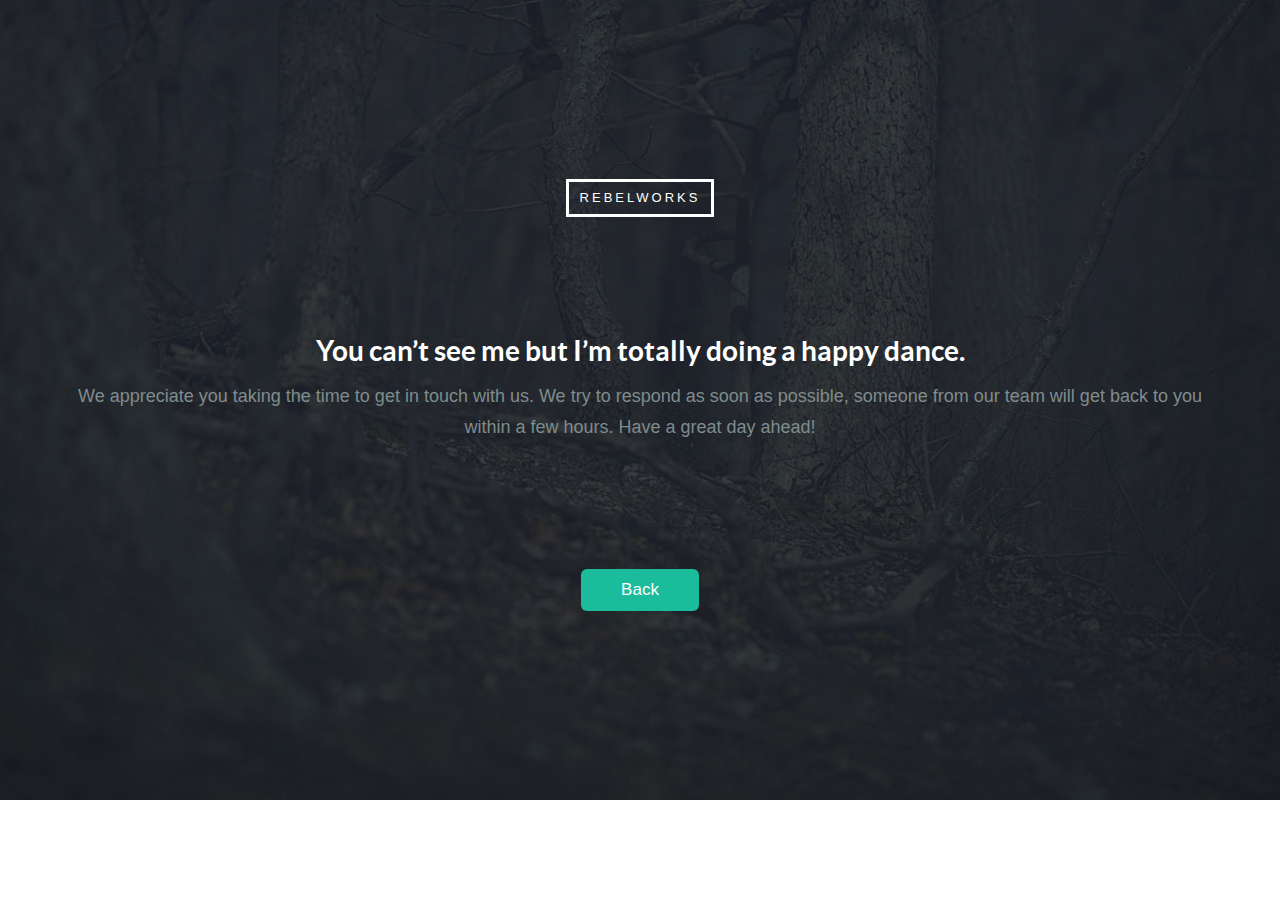
==== thanks.html @ 1b1232a6 "Email Confirmation Page" ====
<!DOCTYPE html>
<html lang="en">
	<head>
		<meta charset="utf-8">
		<title>RebelWorks - CTO-as-a-Service</title>
		<meta name="apple-mobile-web-app-capable" content="yes" />
		<meta name="viewport" content="width=device-width, initial-scale=1.0, maximum-scale=1.0, user-scalable=no" />
		<meta name="apple-mobile-web-app-status-bar-style" content="black" />
		<link rel="shortcut icon" href="flat-ui/images/favicon.ico">
		<link rel="stylesheet" href="flat-ui/bootstrap/css/bootstrap.css">
		<link rel="stylesheet" href="flat-ui/css/flat-ui.css">
		<!-- Using only with Flat-UI (free)-->
		<link rel="stylesheet" href="common-files/css/icon-font.css">
		<!-- end -->
		<link rel="stylesheet" href="css/style.css">
	</head>
	<body>
		<div class="page-wrapper">
			<section class="header-10-sub v-center bg-midnight-blue">
				<div class="background">
					&nbsp;
				</div>
				<div>
					<div class="container">
						<div class="hero-unit hero-unit-bordered">
							<h1 style="font-size:13px;padding: 9px 11px;letter-spacing: 3px;border-width:3px;">REBELWORKS</h1>
						</div>
						<div class="message">
							<h5>
								You can’t see me but I’m totally doing a happy dance.
							</h5>
							<p style="color:#7f8c8d">
								We appreciate you taking the time to get in touch with us. We try to respond as soon as possible, someone from our team will get back to you within a few hours. Have a great day ahead! 
							</p><br /><br /><br />
							<p>
								<br /><br /><a href="index.html" class="btn btn-lg btn-primary" style="padding-left: 40px;padding-right: 40px;">Back</a>
							</p>
						</div>
					</div>
				</div>
			</section>
		</div>
	</body>
</html>
---- flat-ui/css/flat-ui.css ----
@font-face {
  font-family: 'Lato';
  src: url('../fonts/lato/lato-black-webfont.eot');
  src: url('../fonts/lato/lato-black-webfont.eot?#iefix') format('embedded-opentype'), url('../fonts/lato/lato-black-webfont.woff') format('woff'), url('../fonts/lato/lato-black-webfont.ttf') format('truetype'), url('../fonts/lato/lato-black-webfont.svg#latoblack') format('svg');
  font-weight: 900;
  font-style: normal;
}
@font-face {
  font-family: 'Lato';
  src: url('../fonts/lato/lato-bold-webfont.eot');
  src: url('../fonts/lato/lato-bold-webfont.eot?#iefix') format('embedded-opentype'), url('../fonts/lato/lato-bold-webfont.woff') format('woff'), url('../fonts/lato/lato-bold-webfont.ttf') format('truetype'), url('../fonts/lato/lato-bold-webfont.svg#latobold') format('svg');
  font-weight: bold;
  font-style: normal;
}
@font-face {
  font-family: 'Lato';
  src: url('../fonts/lato/lato-bolditalic-webfont.eot');
  src: url('../fonts/lato/lato-bolditalic-webfont.eot?#iefix') format('embedded-opentype'), url('../fonts/lato/lato-bolditalic-webfont.woff') format('woff'), url('../fonts/lato/lato-bolditalic-webfont.ttf') format('truetype'), url('../fonts/lato/lato-bolditalic-webfont.svg#latobold_italic') format('svg');
  font-weight: bold;
  font-style: italic;
}
@font-face {
  font-family: 'Lato';
  src: url('../fonts/lato/lato-italic-webfont.eot');
  src: url('../fonts/lato/lato-italic-webfont.eot?#iefix') format('embedded-opentype'), url('../fonts/lato/lato-italic-webfont.woff') format('woff'), url('../fonts/lato/lato-italic-webfont.ttf') format('truetype'), url('../fonts/lato/lato-italic-webfont.svg#latoitalic') format('svg');
  font-weight: normal;
  font-style: italic;
}
@font-face {
  font-family: 'Lato';
  src: url('../fonts/lato/lato-light-webfont.eot');
  src: url('../fonts/lato/lato-light-webfont.eot?#iefix') format('embedded-opentype'), url('../fonts/lato/lato-light-webfont.woff') format('woff'), url('../fonts/lato/lato-light-webfont.ttf') format('truetype'), url('../fonts/lato/lato-light-webfont.svg#latolight') format('svg');
  font-weight: 300;
  font-style: normal;
}
@font-face {
  font-family: 'Lato';
  src: url('../fonts/lato/lato-regular-webfont.eot');
  src: url('../fonts/lato/lato-regular-webfont.eot?#iefix') format('embedded-opentype'), url('../fonts/lato/lato-regular-webfont.woff') format('woff'), url('../fonts/lato/lato-regular-webfont.ttf') format('truetype'), url('../fonts/lato/lato-regular-webfont.svg#latoregular') format('svg');
  font-weight: normal;
  font-style: normal;
}
@font-face {
  font-family: 'Flat-UI-Icons';
  src: url('../fonts/Flat-UI-Icons.eot');
  src: url('../fonts/Flat-UI-Icons.eot?#iefix') format('embedded-opentype'), url('../fonts/Flat-UI-Icons.woff') format('woff'), url('../fonts/Flat-UI-Icons.ttf') format('truetype'), url('../fonts/Flat-UI-Icons.svg#Flat-UI-Icons') format('svg');
  font-weight: normal;
  font-style: normal;
}
/* Use the following CSS code if you want to use data attributes for inserting your icons */
[data-icon]:before {
  font-family: 'Flat-UI-Icons';
  content: attr(data-icon);
  speak: none;
  font-weight: normal;
  font-variant: normal;
  text-transform: none;
  -webkit-font-smoothing: antialiased;
}
/* Use the following CSS code if you want to have a class per icon */
/*
Instead of a list of all class selectors,
you can use the generic selector below, but it's slower:
[class*="fui-"] {
*/
.fui-arrow-right,
.fui-arrow-left,
.fui-cmd,
.fui-check-inverted,
.fui-heart,
.fui-location,
.fui-plus,
.fui-check,
.fui-cross,
.fui-list,
.fui-new,
.fui-video,
.fui-photo,
.fui-volume,
.fui-time,
.fui-eye,
.fui-chat,
.fui-search,
.fui-user,
.fui-mail,
.fui-lock,
.fui-gear,
.fui-radio-unchecked,
.fui-radio-checked,
.fui-checkbox-unchecked,
.fui-checkbox-checked,
.fui-calendar-solid,
.fui-pause,
.fui-play,
.fui-check-inverted-2 {
  display: inline-block;
  font-family: 'Flat-UI-Icons';
  speak: none;
  font-style: normal;
  font-weight: normal;
  font-variant: normal;
  text-transform: none;
  -webkit-font-smoothing: antialiased;
}
.fui-arrow-right:before {
  content: "\e02c";
}
.fui-arrow-left:before {
  content: "\e02d";
}
.fui-cmd:before {
  content: "\e02f";
}
.fui-check-inverted:before {
  content: "\e006";
}
.fui-heart:before {
  content: "\e007";
}
.fui-location:before {
  content: "\e008";
}
.fui-plus:before {
  content: "\e009";
}
.fui-check:before {
  content: "\e00a";
}
.fui-cross:before {
  content: "\e00b";
}
.fui-list:before {
  content: "\e00c";
}
.fui-new:before {
  content: "\e00d";
}
.fui-video:before {
  content: "\e00e";
}
.fui-photo:before {
  content: "\e00f";
}
.fui-volume:before {
  content: "\e010";
}
.fui-time:before {
  content: "\e011";
}
.fui-eye:before {
  content: "\e012";
}
.fui-chat:before {
  content: "\e013";
}
.fui-search:before {
  content: "\e01c";
}
.fui-user:before {
  content: "\e01d";
}
.fui-mail:before {
  content: "\e01e";
}
.fui-lock:before {
  content: "\e01f";
}
.fui-gear:before {
  content: "\e024";
}
.fui-radio-unchecked:before {
  content: "\e02b";
}
.fui-radio-checked:before {
  content: "\e032";
}
.fui-checkbox-unchecked:before {
  content: "\e033";
}
.fui-checkbox-checked:before {
  content: "\e034";
}
.fui-calendar-solid:before {
  content: "\e022";
}
.fui-pause:before {
  content: "\e03b";
}
.fui-play:before {
  content: "\e03c";
}
.fui-check-inverted-2:before {
  content: "\e000";
}
.dropdown-arrow-inverse {
  border-bottom-color: #34495e !important;
  border-top-color: #34495e !important;
}
body {
  font-family: "Lato", Helvetica, Arial, sans-serif;
  font-size: 18px;
  line-height: 1.72222;
  color: #34495e;
  background-color: #ffffff;
}
a {
  color: #16a085;
  text-decoration: none;
  -webkit-transition: 0.25s;
  transition: 0.25s;
}
a:hover,
a:focus {
  color: #1abc9c;
  text-decoration: none;
}
a:focus {
  outline: none;
}
.img-rounded {
  border-radius: 6px;
}
.img-comment {
  font-size: 15px;
  line-height: 1.2;
  font-style: italic;
  margin: 24px 0;
}
p {
  font-size: 18px;
  line-height: 1.72222;
  margin: 0 0 15px;
}
.lead {
  margin-bottom: 30px;
  font-size: 28px;
  line-height: 1.46428571;
  font-weight: 300;
}
@media (min-width: 768px) {
  .lead {
    font-size: 30.006px;
  }
}
small,
.small {
  font-size: 83%;
  line-height: 2.067;
}
.text-muted {
  color: #bdc3c7;
}
.text-inverse {
  color: #ffffff;
}
.text-primary {
  color: #1abc9c;
}
.text-primary:hover {
  color: #15967d;
}
.text-warning {
  color: #f1c40f;
}
.text-warning:hover {
  color: #c19d0c;
}
.text-danger {
  color: #e74c3c;
}
.text-danger:hover {
  color: #b93d30;
}
.text-success {
  color: #2ecc71;
}
.text-success:hover {
  color: #25a35a;
}
.text-info {
  color: #3498db;
}
.text-info:hover {
  color: #2a7aaf;
}
h1,
h2,
h3,
h4,
h5,
h6,
.h1,
.h2,
.h3,
.h4,
.h5,
.h6 {
  font-family: "Lato", Helvetica, Arial, sans-serif;
  font-weight: 700;
  line-height: 1.1;
  color: inherit;
}
h1 small,
h2 small,
h3 small,
h4 small,
h5 small,
h6 small,
.h1 small,
.h2 small,
.h3 small,
.h4 small,
.h5 small,
.h6 small {
  color: #e7e9ec;
}
h1,
h2,
h3 {
  margin-top: 30px;
  margin-bottom: 15px;
}
h4,
h5,
h6 {
  margin-top: 15px;
  margin-bottom: 15px;
}
h6 {
  font-weight: normal;
}
h1,
.h1 {
  font-size: 61px;
}
h2,
.h2 {
  font-size: 53px;
}
h3,
.h3 {
  font-size: 40px;
}
h4,
.h4 {
  font-size: 29px;
}
h5,
.h5 {
  font-size: 28px;
}
h6,
.h6 {
  font-size: 24px;
}
.page-header {
  padding-bottom: 14px;
  margin: 60px 0 30px;
  border-bottom: 1px solid #e7e9ec;
}
ul,
ol {
  margin-bottom: 15px;
}
dl {
  margin-bottom: 30px;
}
dt,
dd {
  line-height: 1.72222;
}
@media (min-width: 768px) {
  .dl-horizontal dt {
    width: 160px;
  }
  .dl-horizontal dd {
    margin-left: 180px;
  }
}
abbr[title],
abbr[data-original-title] {
  border-bottom: 1px dotted #bdc3c7;
}
blockquote {
  border-left: 3px solid #e7e9ec;
  padding: 0 0 0 16px;
  margin: 0 0 30px;
}
blockquote p {
  font-size: 20px;
  line-height: 1.55;
  font-weight: normal;
  margin-bottom: .4em;
}
blockquote small {
  font-size: 18px;
  line-height: 1.72222;
  font-style: italic;
  color: inherit;
}
blockquote small:before {
  content: "";
}
blockquote.pull-right {
  padding-right: 16px;
  padding-left: 0;
  border-right: 3px solid #e7e9ec;
  border-left: 0;
}
blockquote.pull-right small:after {
  content: "";
}
address {
  margin-bottom: 30px;
  line-height: 1.72222;
}
code,
kdb,
pre,
samp {
  font-family: Monaco, Menlo, Consolas, "Courier New", monospace;
}
code {
  font-size: 75%;
  color: #c7254e;
  background-color: #f9f2f4;
  border-radius: 4px;
}
pre {
  padding: 8px;
  margin: 0 0 15px;
  font-size: 13px;
  line-height: 1.72222;
  color: inherit;
  background-color: #ffffff;
  border: 2px solid #e7e9ec;
  border-radius: 6px;
  white-space: pre;
}
.pre-scrollable {
  max-height: 340px;
}
.btn {
  border: none;
  font-size: 15px;
  font-weight: normal;
  line-height: 1.4;
  border-radius: 4px;
  padding: 10px 15px;
  -webkit-font-smoothing: subpixel-antialiased;
  -webkit-transition: border .25s linear, color .25s linear, background-color .25s linear;
  transition: border .25s linear, color .25s linear, background-color .25s linear;
}
.btn:hover,
.btn:focus {
  outline: none;
  color: #ffffff;
}
.btn:active,
.btn.active {
  outline: none;
  -webkit-box-shadow: none;
  box-shadow: none;
}
.btn.disabled,
.btn[disabled],
fieldset[disabled] .btn {
  background-color: #bdc3c7;
  color: rgba(255, 255, 255, 0.75);
  opacity: 0.7;
  filter: alpha(opacity=70);
}
.btn > [class^="fui-"] {
  margin: 0 1px;
  position: relative;
  line-height: 1;
  top: 1px;
}
.btn-xs.btn > [class^="fui-"] {
  font-size: 11px;
  top: 0;
}
.btn-hg.btn > [class^="fui-"] {
  top: 2px;
}
.btn-default {
  color: #ffffff;
  background-color: #bdc3c7;
}
.btn-default:hover,
.btn-default:focus,
.btn-default:active,
.btn-default.active,
.open .dropdown-toggle.btn-default {
  color: #ffffff;
  background-color: #cacfd2;
  border-color: #cacfd2;
}
.btn-default:active,
.btn-default.active,
.open .dropdown-toggle.btn-default {
  background: #a1a6a9;
  border-color: #a1a6a9;
}
.btn-default.disabled,
.btn-default[disabled],
fieldset[disabled] .btn-default,
.btn-default.disabled:hover,
.btn-default[disabled]:hover,
fieldset[disabled] .btn-default:hover,
.btn-default.disabled:focus,
.btn-default[disabled]:focus,
fieldset[disabled] .btn-default:focus,
.btn-default.disabled:active,
.btn-default[disabled]:active,
fieldset[disabled] .btn-default:active,
.btn-default.disabled.active,
.btn-default[disabled].active,
fieldset[disabled] .btn-default.active {
  background-color: #bdc3c7;
  border-color: #bdc3c7;
}
.btn-primary {
  color: #ffffff;
  background-color: #1abc9c;
}
.btn-primary:hover,
.btn-primary:focus,
.btn-primary:active,
.btn-primary.active,
.open .dropdown-toggle.btn-primary {
  color: #ffffff;
  background-color: #48c9b0;
  border-color: #48c9b0;
}
.btn-primary:active,
.btn-primary.active,
.open .dropdown-toggle.btn-primary {
  background: #16a085;
  border-color: #16a085;
}
.btn-primary.disabled,
.btn-primary[disabled],
fieldset[disabled] .btn-primary,
.btn-primary.disabled:hover,
.btn-primary[disabled]:hover,
fieldset[disabled] .btn-primary:hover,
.btn-primary.disabled:focus,
.btn-primary[disabled]:focus,
fieldset[disabled] .btn-primary:focus,
.btn-primary.disabled:active,
.btn-primary[disabled]:active,
fieldset[disabled] .btn-primary:active,
.btn-primary.disabled.active,
.btn-primary[disabled].active,
fieldset[disabled] .btn-primary.active {
  background-color: #1abc9c;
  border-color: #1abc9c;
}
.btn-info {
  color: #ffffff;
  background-color: #3498db;
}
.btn-info:hover,
.btn-info:focus,
.btn-info:active,
.btn-info.active,
.open .dropdown-toggle.btn-info {
  color: #ffffff;
  background-color: #5dade2;
  border-color: #5dade2;
}
.btn-info:active,
.btn-info.active,
.open .dropdown-toggle.btn-info {
  background: #2c81ba;
  border-color: #2c81ba;
}
.btn-info.disabled,
.btn-info[disabled],
fieldset[disabled] .btn-info,
.btn-info.disabled:hover,
.btn-info[disabled]:hover,
fieldset[disabled] .btn-info:hover,
.btn-info.disabled:focus,
.btn-info[disabled]:focus,
fieldset[disabled] .btn-info:focus,
.btn-info.disabled:active,
.btn-info[disabled]:active,
fieldset[disabled] .btn-info:active,
.btn-info.disabled.active,
.btn-info[disabled].active,
fieldset[disabled] .btn-info.active {
  background-color: #3498db;
  border-color: #3498db;
}
.btn-danger {
  color: #ffffff;
  background-color: #e74c3c;
}
.btn-danger:hover,
.btn-danger:focus,
.btn-danger:active,
.btn-danger.active,
.open .dropdown-toggle.btn-danger {
  color: #ffffff;
  background-color: #ec7063;
  border-color: #ec7063;
}
.btn-danger:active,
.btn-danger.active,
.open .dropdown-toggle.btn-danger {
  background: #c44133;
  border-color: #c44133;
}
.btn-danger.disabled,
.btn-danger[disabled],
fieldset[disabled] .btn-danger,
.btn-danger.disabled:hover,
.btn-danger[disabled]:hover,
fieldset[disabled] .btn-danger:hover,
.btn-danger.disabled:focus,
.btn-danger[disabled]:focus,
fieldset[disabled] .btn-danger:focus,
.btn-danger.disabled:active,
.btn-danger[disabled]:active,
fieldset[disabled] .btn-danger:active,
.btn-danger.disabled.active,
.btn-danger[disabled].active,
fieldset[disabled] .btn-danger.active {
  background-color: #e74c3c;
  border-color: #e74c3c;
}
.btn-success {
  color: #ffffff;
  background-color: #2ecc71;
}
.btn-success:hover,
.btn-success:focus,
.btn-success:active,
.btn-success.active,
.open .dropdown-toggle.btn-success {
  color: #ffffff;
  background-color: #58d68d;
  border-color: #58d68d;
}
.btn-success:active,
.btn-success.active,
.open .dropdown-toggle.btn-success {
  background: #27ad60;
  border-color: #27ad60;
}
.btn-success.disabled,
.btn-success[disabled],
fieldset[disabled] .btn-success,
.btn-success.disabled:hover,
.btn-success[disabled]:hover,
fieldset[disabled] .btn-success:hover,
.btn-success.disabled:focus,
.btn-success[disabled]:focus,
fieldset[disabled] .btn-success:focus,
.btn-success.disabled:active,
.btn-success[disabled]:active,
fieldset[disabled] .btn-success:active,
.btn-success.disabled.active,
.btn-success[disabled].active,
fieldset[disabled] .btn-success.active {
  background-color: #2ecc71;
  border-color: #2ecc71;
}
.btn-warning {
  color: #ffffff;
  background-color: #f1c40f;
}
.btn-warning:hover,
.btn-warning:focus,
.btn-warning:active,
.btn-warning.active,
.open .dropdown-toggle.btn-warning {
  color: #ffffff;
  background-color: #f5d313;
  border-color: #f5d313;
}
.btn-warning:active,
.btn-warning.active,
.open .dropdown-toggle.btn-warning {
  background: #cda70d;
  border-color: #cda70d;
}
.btn-warning.disabled,
.btn-warning[disabled],
fieldset[disabled] .btn-warning,
.btn-warning.disabled:hover,
.btn-warning[disabled]:hover,
fieldset[disabled] .btn-warning:hover,
.btn-warning.disabled:focus,
.btn-warning[disabled]:focus,
fieldset[disabled] .btn-warning:focus,
.btn-warning.disabled:active,
.btn-warning[disabled]:active,
fieldset[disabled] .btn-warning:active,
.btn-warning.disabled.active,
.btn-warning[disabled].active,
fieldset[disabled] .btn-warning.active {
  background-color: #f1c40f;
  border-color: #f1c40f;
}
.btn-inverse {
  color: #ffffff;
  background-color: #34495e;
}
.btn-inverse:hover,
.btn-inverse:focus,
.btn-inverse:active,
.btn-inverse.active,
.open .dropdown-toggle.btn-inverse {
  color: #ffffff;
  background-color: #415b76;
  border-color: #415b76;
}
.btn-inverse:active,
.btn-inverse.active,
.open .dropdown-toggle.btn-inverse {
  background: #2c3e50;
  border-color: #2c3e50;
}
.btn-inverse.disabled,
.btn-inverse[disabled],
fieldset[disabled] .btn-inverse,
.btn-inverse.disabled:hover,
.btn-inverse[disabled]:hover,
fieldset[disabled] .btn-inverse:hover,
.btn-inverse.disabled:focus,
.btn-inverse[disabled]:focus,
fieldset[disabled] .btn-inverse:focus,
.btn-inverse.disabled:active,
.btn-inverse[disabled]:active,
fieldset[disabled] .btn-inverse:active,
.btn-inverse.disabled.active,
.btn-inverse[disabled].active,
fieldset[disabled] .btn-inverse.active {
  background-color: #34495e;
  border-color: #34495e;
}
.btn-embossed {
  -webkit-box-shadow: inset 0 -2px 0 rgba(0, 0, 0, 0.15);
  box-shadow: inset 0 -2px 0 rgba(0, 0, 0, 0.15);
}
.btn-embossed.active,
.btn-embossed:active {
  -webkit-box-shadow: inset 0 2px 0 rgba(0, 0, 0, 0.15);
  box-shadow: inset 0 2px 0 rgba(0, 0, 0, 0.15);
}
.btn-wide {
  min-width: 140px;
  padding-left: 30px;
  padding-right: 30px;
}
.btn-link {
  color: #16a085;
}
.btn-link:hover,
.btn-link:focus {
  color: #1abc9c;
  text-decoration: underline;
  background-color: transparent;
}
.btn-link[disabled]:hover,
fieldset[disabled] .btn-link:hover,
.btn-link[disabled]:focus,
fieldset[disabled] .btn-link:focus {
  color: #bdc3c7;
  text-decoration: none;
}
.btn-hg {
  padding: 13px 20px;
  font-size: 22px;
  line-height: 1.227;
  border-radius: 6px;
}
.btn-lg {
  padding: 10px 19px;
  font-size: 17px;
  line-height: 1.471;
  border-radius: 6px;
}
.btn-sm {
  padding: 9px 13px;
  font-size: 13px;
  line-height: 1.385;
  border-radius: 4px;
}
.btn-xs {
  padding: 6px 9px;
  font-size: 12px;
  line-height: 1.083;
  border-radius: 3px;
}
.btn-tip {
  font-weight: 300;
  padding-left: 10px;
  font-size: 92%;
}
.btn-block {
  white-space: normal;
}
.btn-default .caret {
  border-top-color: #ffffff;
}
.btn-primary .caret,
.btn-success .caret,
.btn-warning .caret,
.btn-danger .caret,
.btn-info .caret {
  border-top-color: #ffffff;
}
.dropup .btn-default .caret {
  border-bottom-color: #ffffff;
}
.dropup .btn-primary .caret,
.dropup .btn-success .caret,
.dropup .btn-warning .caret,
.dropup .btn-danger .caret,
.dropup .btn-info .caret {
  border-bottom-color: #ffffff;
}
.btn-group-xs > .btn {
  padding: 6px 9px;
  font-size: 12px;
  line-height: 1.083;
  border-radius: 3px;
}
.btn-group-sm > .btn {
  padding: 9px 13px;
  font-size: 13px;
  line-height: 1.385;
  border-radius: 4px;
}
.btn-group-lg > .btn {
  padding: 10px 19px;
  font-size: 17px;
  line-height: 1.471;
  border-radius: 6px;
}
.btn-group-gh > .btn {
  padding: 13px 20px;
  font-size: 22px;
  line-height: 1.227;
  border-radius: 6px;
}
.btn-group > .btn + .btn {
  margin-left: 0;
}
.btn-group > .btn + .dropdown-toggle {
  border-left: 2px solid rgba(52, 73, 94, 0.15);
  padding-left: 12px;
  padding-right: 12px;
}
.btn-group > .btn + .dropdown-toggle .caret {
  margin-left: 3px;
  margin-right: 3px;
}
.btn-group > .btn.btn-gh + .dropdown-toggle .caret {
  margin-left: 7px;
  margin-right: 7px;
}
.btn-group > .btn.btn-sm + .dropdown-toggle .caret {
  margin-left: 0;
  margin-right: 0;
}
.dropdown-toggle .caret {
  margin-left: 8px;
}
.btn-group > .btn,
.btn-group > .dropdown-menu,
.btn-group > .popover {
  font-weight: 400;
}
.btn-group:focus .dropdown-toggle {
  outline: none;
  -webkit-transition: 0.25s;
  transition: 0.25s;
}
.btn-group.open .dropdown-toggle {
  color: rgba(255, 255, 255, 0.75);
  -webkit-box-shadow: none;
  box-shadow: none;
}
.btn-toolbar .btn.active {
  color: #ffffff;
}
.btn-toolbar .btn > [class^="fui-"] {
  font-size: 16px;
  margin: 0 1px;
}
.caret {
  border-width: 8px 6px;
  border-bottom-color: #34495e;
  border-top-color: #34495e;
  border-style: solid;
  border-bottom-style: none;
  -webkit-transition: 0.25s;
  transition: 0.25s;
  -webkit-transform: scale(1.001);
  -ms-transform: scale(1.001);
  transform: scale(1.001);
}
.dropup .caret,
.dropup .btn-lg .caret,
.navbar-fixed-bottom .dropdown .caret {
  border-bottom-width: 8px;
}
.btn-lg .caret {
  border-top-width: 8px;
  border-right-width: 6px;
  border-left-width: 6px;
}
.select {
  display: inline-block;
  margin-bottom: 10px;
}
[class*="span"] > .select[class*="span"] {
  margin-left: 0;
}
.select[class*="span"] .btn {
  width: 100%;
}
.select.select-block {
  display: block;
  float: none;
  margin-left: 0;
  width: auto;
}
.select.select-block:before,
.select.select-block:after {
  content: " ";
  /* 1 */

  display: table;
  /* 2 */

}
.select.select-block:after {
  clear: both;
}
.select.select-block .btn {
  width: 100%;
}
.select.select-block .dropdown-menu {
  width: 100%;
}
.select .btn {
  width: 220px;
}
.select .btn.btn-hg .filter-option {
  left: 20px;
  right: 40px;
  top: 13px;
}
.select .btn.btn-hg .caret {
  right: 20px;
}
.select .btn.btn-lg .filter-option {
  left: 18px;
  right: 38px;
}
.select .btn.btn-sm .filter-option {
  left: 13px;
  right: 33px;
}
.select .btn.btn-sm .caret {
  right: 13px;
}
.select .btn.btn-xs .filter-option {
  left: 13px;
  right: 33px;
  top: 5px;
}
.select .btn.btn-xs .caret {
  right: 13px;
}
.select .btn .filter-option {
  height: 26px;
  left: 13px;
  overflow: hidden;
  position: absolute;
  right: 33px;
  text-align: left;
  top: 10px;
}
.select .btn .caret {
  position: absolute;
  right: 16px;
  top: 50%;
  margin-top: -3px;
}
.select .btn .dropdown-toggle {
  border-radius: 6px;
}
.select .btn .dropdown-menu {
  min-width: 100%;
}
.select .btn .dropdown-menu dt {
  cursor: default;
  display: block;
  padding: 3px 20px;
}
.select .btn .dropdown-menu li:not(.disabled) > a:hover small {
  color: rgba(255, 255, 255, 0.004);
}
.select .btn .dropdown-menu li > a {
  min-height: 20px;
}
.select .btn .dropdown-menu li > a.opt {
  padding-left: 35px;
}
.select .btn .dropdown-menu li small {
  padding-left: .5em;
}
.select .btn .dropdown-menu li > dt small {
  font-weight: normal;
}
.select .btn > .disabled,
.select .btn .dropdown-menu li.disabled > a {
  cursor: default;
}
.select .caret {
  border-bottom-color: #ffffff;
  border-top-color: #ffffff;
}
legend {
  display: block;
  width: 100%;
  padding: 0;
  margin-bottom: 15px;
  font-size: 24px;
  line-height: inherit;
  color: inherit;
  border-bottom: none;
}
textarea {
  font-size: 20px;
  line-height: 24px;
  padding: 5px 11px;
}
input[type="search"] {
  -webkit-appearance: none !important;
}
label {
  font-weight: normal;
  font-size: 15px;
  line-height: 2.4;
}
.form-control:-moz-placeholder {
  color: #b2bcc5;
  opacity: 1;
}
.form-control::-moz-placeholder {
  color: #b2bcc5;
  opacity: 1;
}
.form-control:-ms-input-placeholder {
  color: #b2bcc5;
}
.form-control::-webkit-input-placeholder {
  color: #b2bcc5;
}
.form-control.placeholder {
  color: #b2bcc5;
}
.form-control {
  border: 2px solid #bdc3c7;
  color: #34495e;
  font-family: "Lato", Helvetica, Arial, sans-serif;
  font-size: 15px;
  line-height: 1.467;
  padding: 8px 12px;
  height: 42px;
  -webkit-appearance: none;
  border-radius: 6px;
  -webkit-box-shadow: none;
  box-shadow: none;
  -webkit-transition: border .25s linear, color .25s linear, background-color .25s linear;
  transition: border .25s linear, color .25s linear, background-color .25s linear;
}
.form-group.focus .form-control,
.form-control:focus {
  border-color: #1abc9c;
  outline: 0;
  -webkit-box-shadow: none;
  box-shadow: none;
}
.form-control[disabled],
.form-control[readonly],
fieldset[disabled] .form-control {
  background-color: #f4f6f6;
  border-color: #d5dbdb;
  color: #d5dbdb;
  cursor: default;
  opacity: 0.7;
  filter: alpha(opacity=70);
}
.form-control.flat {
  border-color: transparent;
}
.form-control.flat:hover {
  border-color: #bdc3c7;
}
.form-control.flat:focus {
  border-color: #1abc9c;
}
.input-sm {
  height: 35px;
  padding: 6px 10px;
  font-size: 13px;
  line-height: 1.462;
  border-radius: 6px;
}
select.input-sm {
  height: 35px;
  line-height: 35px;
}
textarea.input-sm {
  height: auto;
}
.input-lg {
  height: 45px;
  padding: 10px 15px;
  font-size: 17px;
  line-height: 1.235;
  border-radius: 6px;
}
select.input-lg {
  height: 45px;
  line-height: 45px;
}
textarea.input-lg {
  height: auto;
}
.input-hg {
  height: 53px;
  padding: 10px 16px;
  font-size: 22px;
  line-height: 1.318;
  border-radius: 6px;
}
select.input-hg {
  height: 53px;
  line-height: 53px;
}
textarea.input-hg {
  height: auto;
}
.has-warning .help-block,
.has-warning .control-label {
  color: #f1c40f;
}
.has-warning .form-control {
  color: #f1c40f;
  border-color: #f1c40f;
  -webkit-box-shadow: none;
  box-shadow: none;
}
.has-warning .form-control:-moz-placeholder {
  color: #f1c40f;
  opacity: 1;
}
.has-warning .form-control::-moz-placeholder {
  color: #f1c40f;
  opacity: 1;
}
.has-warning .form-control:-ms-input-placeholder {
  color: #f1c40f;
}
.has-warning .form-control::-webkit-input-placeholder {
  color: #f1c40f;
}
.has-warning .form-control.placeholder {
  color: #f1c40f;
}
.has-warning .form-control:focus {
  border-color: #f1c40f;
  -webkit-box-shadow: none;
  box-shadow: none;
}
.has-warning .input-group-addon {
  color: #f1c40f;
  border-color: #f1c40f;
  background-color: #ffffff;
}
.has-error .help-block,
.has-error .control-label {
  color: #e74c3c;
}
.has-error .form-control {
  color: #e74c3c;
  border-color: #e74c3c;
  -webkit-box-shadow: none;
  box-shadow: none;
}
.has-error .form-control:-moz-placeholder {
  color: #e74c3c;
  opacity: 1;
}
.has-error .form-control::-moz-placeholder {
  color: #e74c3c;
  opacity: 1;
}
.has-error .form-control:-ms-input-placeholder {
  color: #e74c3c;
}
.has-error .form-control::-webkit-input-placeholder {
  color: #e74c3c;
}
.has-error .form-control.placeholder {
  color: #e74c3c;
}
.has-error .form-control:focus {
  border-color: #e74c3c;
  -webkit-box-shadow: none;
  box-shadow: none;
}
.has-error .input-group-addon {
  color: #e74c3c;
  border-color: #e74c3c;
  background-color: #ffffff;
}
.has-success .help-block,
.has-success .control-label {
  color: #2ecc71;
}
.has-success .form-control {
  color: #2ecc71;
  border-color: #2ecc71;
  -webkit-box-shadow: none;
  box-shadow: none;
}
.has-success .form-control:-moz-placeholder {
  color: #2ecc71;
  opacity: 1;
}
.has-success .form-control::-moz-placeholder {
  color: #2ecc71;
  opacity: 1;
}
.has-success .form-control:-ms-input-placeholder {
  color: #2ecc71;
}
.has-success .form-control::-webkit-input-placeholder {
  color: #2ecc71;
}
.has-success .form-control.placeholder {
  color: #2ecc71;
}
.has-success .form-control:focus {
  border-color: #2ecc71;
  -webkit-box-shadow: none;
  box-shadow: none;
}
.has-success .input-group-addon {
  color: #2ecc71;
  border-color: #2ecc71;
  background-color: #ffffff;
}
.help-block {
  font-size: 15px;
  margin-bottom: 5px;
  color: inherit;
}
.form-group {
  position: relative;
  margin-bottom: 20px;
}
.form-horizontal .control-label,
.form-horizontal .radio,
.form-horizontal .checkbox,
.form-horizontal .radio-inline,
.form-horizontal .checkbox-inline {
  margin-top: 0;
  margin-bottom: 0;
  padding-top: 6px;
}
.form-horizontal .form-group {
  margin-left: -15px;
  margin-right: -15px;
}
.form-horizontal .form-group:before,
.form-horizontal .form-group:after {
  content: " ";
  /* 1 */

  display: table;
  /* 2 */

}
.form-horizontal .form-group:after {
  clear: both;
}
.form-horizontal .form-control-static {
  padding-top: 6px;
}
.form-group {
  position: relative;
}
.form-control + .input-icon {
  position: absolute;
  top: 2px;
  right: 2px;
  line-height: 37px;
  vertical-align: middle;
  font-size: 20px;
  color: #b2bcc5;
  background-color: #ffffff;
  padding: 0 12px 0 0;
  border-radius: 6px;
}
.input-hg + .input-icon {
  line-height: 49px;
  padding: 0 16px 0 0;
}
.input-lg + .input-icon {
  line-height: 41px;
  padding: 0 15px 0 0;
}
.input-sm + .input-icon {
  font-size: 18px;
  line-height: 30px;
  padding: 0 10px 0 0;
}
.has-success .input-icon {
  color: #2ecc71;
}
.has-warning .input-icon {
  color: #f1c40f;
}
.has-error .input-icon {
  color: #e74c3c;
}
.form-control[disabled] + .input-icon,
.form-control[readonly] + .input-icon,
fieldset[disabled] .form-control + .input-icon,
.form-control.disabled + .input-icon {
  color: #d5dbdb;
  background-color: transparent;
  opacity: 0.7;
  filter: alpha(opacity=70);
}
.input-group-hg > .form-control,
.input-group-hg > .input-group-addon,
.input-group-hg > .input-group-btn > .btn {
  height: 53px;
  padding: 10px 16px;
  font-size: 22px;
  line-height: 1.318;
  border-radius: 6px;
}
select.input-group-hg > .form-control,
select.input-group-hg > .input-group-addon,
select.input-group-hg > .input-group-btn > .btn {
  height: 53px;
  line-height: 53px;
}
textarea.input-group-hg > .form-control,
textarea.input-group-hg > .input-group-addon,
textarea.input-group-hg > .input-group-btn > .btn {
  height: auto;
}
.input-group-lg > .form-control,
.input-group-lg > .input-group-addon,
.input-group-lg > .input-group-btn > .btn {
  height: 45px;
  padding: 10px 15px;
  font-size: 17px;
  line-height: 1.235;
  border-radius: 6px;
}
select.input-group-lg > .form-control,
select.input-group-lg > .input-group-addon,
select.input-group-lg > .input-group-btn > .btn {
  height: 45px;
  line-height: 45px;
}
textarea.input-group-lg > .form-control,
textarea.input-group-lg > .input-group-addon,
textarea.input-group-lg > .input-group-btn > .btn {
  height: auto;
}
.input-group-sm > .form-control,
.input-group-sm > .input-group-addon,
.input-group-sm > .input-group-btn > .btn {
  height: 35px;
  padding: 6px 10px;
  font-size: 13px;
  line-height: 1.462;
  border-radius: 6px;
}
select.input-group-sm > .form-control,
select.input-group-sm > .input-group-addon,
select.input-group-sm > .input-group-btn > .btn {
  height: 35px;
  line-height: 35px;
}
textarea.input-group-sm > .form-control,
textarea.input-group-sm > .input-group-addon,
textarea.input-group-sm > .input-group-btn > .btn {
  height: auto;
}
.input-group-addon {
  padding: 10px 12px;
  font-size: 15px;
  color: #ffffff;
  text-align: center;
  background-color: #bdc3c7;
  border: 1px solid #bdc3c7;
  border-radius: 6px;
  -webkit-transition: border .25s linear, color .25s linear, background-color .25s linear;
  transition: border .25s linear, color .25s linear, background-color .25s linear;
}
.input-group-hg .input-group-addon,
.input-group-lg .input-group-addon,
.input-group-sm .input-group-addon {
  line-height: 1;
}
.input-group .form-control:first-child,
.input-group-addon:first-child,
.input-group-btn:first-child > .btn,
.input-group-btn:first-child > .dropdown-toggle,
.input-group-btn:last-child > .btn:not(:last-child):not(.dropdown-toggle) {
  border-bottom-right-radius: 0;
  border-top-right-radius: 0;
}
.input-group .form-control:last-child,
.input-group-addon:last-child,
.input-group-btn:last-child > .btn,
.input-group-btn:last-child > .dropdown-toggle,
.input-group-btn:first-child > .btn:not(:first-child) {
  border-bottom-left-radius: 0;
  border-top-left-radius: 0;
}
.form-group.focus .input-group-addon,
.input-group.focus .input-group-addon {
  background-color: #1abc9c;
  border-color: #1abc9c;
}
.form-group.focus .input-group-btn > .btn-default + .btn-default,
.input-group.focus .input-group-btn > .btn-default + .btn-default {
  border-left-color: #16a085;
}
.form-group.focus .input-group-btn .btn,
.input-group.focus .input-group-btn .btn {
  border-color: #1abc9c;
  background-color: #ffffff;
  color: #1abc9c;
}
.form-group.focus .input-group-btn .btn-default,
.input-group.focus .input-group-btn .btn-default {
  color: #ffffff;
  background-color: #1abc9c;
}
.form-group.focus .input-group-btn .btn-default:hover,
.input-group.focus .input-group-btn .btn-default:hover,
.form-group.focus .input-group-btn .btn-default:focus,
.input-group.focus .input-group-btn .btn-default:focus,
.form-group.focus .input-group-btn .btn-default:active,
.input-group.focus .input-group-btn .btn-default:active,
.form-group.focus .input-group-btn .btn-default.active,
.input-group.focus .input-group-btn .btn-default.active,
.open .dropdown-toggle.form-group.focus .input-group-btn .btn-default,
.open .dropdown-toggle.input-group.focus .input-group-btn .btn-default {
  color: #ffffff;
  background-color: #48c9b0;
  border-color: #48c9b0;
}
.form-group.focus .input-group-btn .btn-default:active,
.input-group.focus .input-group-btn .btn-default:active,
.form-group.focus .input-group-btn .btn-default.active,
.input-group.focus .input-group-btn .btn-default.active,
.open .dropdown-toggle.form-group.focus .input-group-btn .btn-default,
.open .dropdown-toggle.input-group.focus .input-group-btn .btn-default {
  background: #16a085;
  border-color: #16a085;
}
.form-group.focus .input-group-btn .btn-default.disabled,
.input-group.focus .input-group-btn .btn-default.disabled,
.form-group.focus .input-group-btn .btn-default[disabled],
.input-group.focus .input-group-btn .btn-default[disabled],
fieldset[disabled] .form-group.focus .input-group-btn .btn-default,
fieldset[disabled] .input-group.focus .input-group-btn .btn-default,
.form-group.focus .input-group-btn .btn-default.disabled:hover,
.input-group.focus .input-group-btn .btn-default.disabled:hover,
.form-group.focus .input-group-btn .btn-default[disabled]:hover,
.input-group.focus .input-group-btn .btn-default[disabled]:hover,
fieldset[disabled] .form-group.focus .input-group-btn .btn-default:hover,
fieldset[disabled] .input-group.focus .input-group-btn .btn-default:hover,
.form-group.focus .input-group-btn .btn-default.disabled:focus,
.input-group.focus .input-group-btn .btn-default.disabled:focus,
.form-group.focus .input-group-btn .btn-default[disabled]:focus,
.input-group.focus .input-group-btn .btn-default[disabled]:focus,
fieldset[disabled] .form-group.focus .input-group-btn .btn-default:focus,
fieldset[disabled] .input-group.focus .input-group-btn .btn-default:focus,
.form-group.focus .input-group-btn .btn-default.disabled:active,
.input-group.focus .input-group-btn .btn-default.disabled:active,
.form-group.focus .input-group-btn .btn-default[disabled]:active,
.input-group.focus .input-group-btn .btn-default[disabled]:active,
fieldset[disabled] .form-group.focus .input-group-btn .btn-default:active,
fieldset[disabled] .input-group.focus .input-group-btn .btn-default:active,
.form-group.focus .input-group-btn .btn-default.disabled.active,
.input-group.focus .input-group-btn .btn-default.disabled.active,
.form-group.focus .input-group-btn .btn-default[disabled].active,
.input-group.focus .input-group-btn .btn-default[disabled].active,
fieldset[disabled] .form-group.focus .input-group-btn .btn-default.active,
fieldset[disabled] .input-group.focus .input-group-btn .btn-default.active {
  background-color: #1abc9c;
  border-color: #1abc9c;
}
.input-group-btn .btn {
  background-color: #ffffff;
  border: 2px solid #bdc3c7;
  color: #bdc3c7;
  line-height: 18px;
}
.input-group-btn .btn-default {
  color: #ffffff;
  background-color: #bdc3c7;
}
.input-group-btn .btn-default:hover,
.input-group-btn .btn-default:focus,
.input-group-btn .btn-default:active,
.input-group-btn .btn-default.active,
.open .dropdown-toggle.input-group-btn .btn-default {
  color: #ffffff;
  background-color: #cacfd2;
  border-color: #cacfd2;
}
.input-group-btn .btn-default:active,
.input-group-btn .btn-default.active,
.open .dropdown-toggle.input-group-btn .btn-default {
  background: #a1a6a9;
  border-color: #a1a6a9;
}
.input-group-btn .btn-default.disabled,
.input-group-btn .btn-default[disabled],
fieldset[disabled] .input-group-btn .btn-default,
.input-group-btn .btn-default.disabled:hover,
.input-group-btn .btn-default[disabled]:hover,
fieldset[disabled] .input-group-btn .btn-default:hover,
.input-group-btn .btn-default.disabled:focus,
.input-group-btn .btn-default[disabled]:focus,
fieldset[disabled] .input-group-btn .btn-default:focus,
.input-group-btn .btn-default.disabled:active,
.input-group-btn .btn-default[disabled]:active,
fieldset[disabled] .input-group-btn .btn-default:active,
.input-group-btn .btn-default.disabled.active,
.input-group-btn .btn-default[disabled].active,
fieldset[disabled] .input-group-btn .btn-default.active {
  background-color: #bdc3c7;
  border-color: #bdc3c7;
}
.input-group-hg .input-group-btn .btn {
  line-height: 31px;
}
.input-group-lg .input-group-btn .btn {
  line-height: 21px;
}
.input-group-sm .input-group-btn .btn {
  line-height: 19px;
}
.input-group-btn:first-child > .btn {
  margin-right: -2px;
  border-right-width: 0;
}
.input-group-btn:last-child > .btn {
  margin-left: -4px;
  border-left-width: 0;
}
.input-group-btn > .btn-default + .btn-default {
  border-left: 2px solid #bdc3c7;
  margin-left: -4px;
}
.input-group-btn > .btn-default:first-child + btn-default {
  margin-left: -1px;
}
.input-group-btn > .btn:first-child + .btn .caret {
  margin-left: 0;
}
.input-group-rounded .input-group-btn + .form-control,
.input-group-rounded .input-group-btn:last-child .btn {
  border-bottom-right-radius: 20px;
  border-top-right-radius: 20px;
}
.input-group-hg.input-group-rounded .input-group-btn + .form-control,
.input-group-hg.input-group-rounded .input-group-btn:last-child .btn {
  border-bottom-right-radius: 27px;
  border-top-right-radius: 27px;
}
.input-group-lg.input-group-rounded .input-group-btn + .form-control,
.input-group-lg.input-group-rounded .input-group-btn:last-child .btn {
  border-bottom-right-radius: 25px;
  border-top-right-radius: 25px;
}
.input-group-rounded .form-control:first-child,
.input-group-rounded .input-group-btn:first-child .btn {
  border-bottom-left-radius: 20px;
  border-top-left-radius: 20px;
}
.input-group-hg.input-group-rounded .form-control:first-child,
.input-group-hg.input-group-rounded .input-group-btn:first-child .btn {
  border-bottom-left-radius: 27px;
  border-top-left-radius: 27px;
}
.input-group-lg.input-group-rounded .form-control:first-child,
.input-group-lg.input-group-rounded .input-group-btn:first-child .btn {
  border-bottom-left-radius: 25px;
  border-top-left-radius: 25px;
}
.input-group-rounded .input-group-btn + .form-control {
  padding-left: 0;
}
.checkbox,
.radio {
  margin-bottom: 12px;
  padding-left: 32px;
  position: relative;
  -webkit-transition: color 0.25s linear;
  transition: color 0.25s linear;
  font-size: 14px;
  line-height: 1.5;
}
.checkbox input,
.radio input {
  outline: none !important;
  display: none;
}
.checkbox .icons,
.radio .icons {
  color: #bdc3c7;
  display: block;
  height: 20px;
  left: 0;
  position: absolute;
  top: 0;
  width: 20px;
  text-align: center;
  line-height: 21px;
  font-size: 20px;
  cursor: pointer;
  -webkit-transition: color 0.25s linear;
  transition: color 0.25s linear;
}
.checkbox .icons .first-icon,
.radio .icons .first-icon,
.checkbox .icons .second-icon,
.radio .icons .second-icon {
  display: inline-table;
  position: absolute;
  left: 0;
  top: 0;
  background-color: transparent;
  margin: 0;
  opacity: 1;
  filter: alpha(opacity=100);
}
.checkbox .icons .second-icon,
.radio .icons .second-icon {
  opacity: 0;
  filter: alpha(opacity=0);
}
.checkbox:hover,
.radio:hover {
  -webkit-transition: color 0.25s linear;
  transition: color 0.25s linear;
}
.checkbox:hover .first-icon,
.radio:hover .first-icon {
  opacity: 0;
  filter: alpha(opacity=0);
}
.checkbox:hover .second-icon,
.radio:hover .second-icon {
  opacity: 1;
  filter: alpha(opacity=100);
}
.checkbox.checked,
.radio.checked {
  color: #1abc9c;
}
.checkbox.checked .first-icon,
.radio.checked .first-icon {
  opacity: 0;
  filter: alpha(opacity=0);
}
.checkbox.checked .second-icon,
.radio.checked .second-icon {
  opacity: 1;
  filter: alpha(opacity=100);
  color: #1abc9c;
  -webkit-transition: color 0.25s linear;
  transition: color 0.25s linear;
}
.checkbox.disabled,
.radio.disabled {
  cursor: default;
  color: #e6e8ea;
}
.checkbox.disabled .icons,
.radio.disabled .icons {
  color: #e6e8ea;
}
.checkbox.disabled .first-icon,
.radio.disabled .first-icon {
  opacity: 1;
  filter: alpha(opacity=100);
}
.checkbox.disabled .second-icon,
.radio.disabled .second-icon {
  opacity: 0;
  filter: alpha(opacity=0);
}
.checkbox.disabled.checked .icons,
.radio.disabled.checked .icons {
  color: #e6e8ea;
}
.checkbox.disabled.checked .first-icon,
.radio.disabled.checked .first-icon {
  opacity: 0;
  filter: alpha(opacity=0);
}
.checkbox.disabled.checked .second-icon,
.radio.disabled.checked .second-icon {
  opacity: 1;
  filter: alpha(opacity=100);
  color: #e6e8ea;
}
.checkbox.primary .icons,
.radio.primary .icons {
  color: #34495e;
}
.checkbox.primary.checked,
.radio.primary.checked {
  color: #1abc9c;
}
.checkbox.primary.checked .icons,
.radio.primary.checked .icons {
  color: #1abc9c;
}
.checkbox.primary.disabled,
.radio.primary.disabled {
  cursor: default;
  color: #bdc3c7;
}
.checkbox.primary.disabled .icons,
.radio.primary.disabled .icons {
  color: #bdc3c7;
}
.checkbox.primary.disabled.checked .icons,
.radio.primary.disabled.checked .icons {
  color: #bdc3c7;
}
.radio + .radio,
.checkbox + .checkbox {
  margin-top: 10px;
}
.navbar {
  font-size: 16px;
  min-height: 53px;
  margin-bottom: 30px;
  border: none;
  border-radius: 6px;
}
.navbar-collapse {
  box-shadow: none;
  padding-right: 21px;
  padding-left: 21px;
}
@media (min-width: 768px) {
  .navbar-collapse .navbar-nav.navbar-left:first-child {
    margin-left: -21px;
  }
  .navbar-collapse .navbar-nav.navbar-left:first-child > li:first-child a {
    border-bottom-left-radius: 6px;
    border-top-left-radius: 6px;
  }
  .navbar-collapse .navbar-nav.navbar-right:last-child {
    margin-right: -21px;
  }
  .navbar > .container .navbar-collapse .navbar-nav.navbar-right:last-child {
    margin-right: -36px;
  }
  .navbar-collapse .navbar-nav.navbar-right:last-child > .dropdown:last-child > a {
    border-radius: 0 6px 6px 0;
  }
  .navbar-collapse .navbar-form.navbar-right:last-child {
    margin-right: -17px;
  }
  .navbar-fixed-top .navbar-collapse .navbar-form.navbar-right:last-child,
  .navbar-fixed-bottom .navbar-collapse .navbar-form.navbar-right:last-child {
    margin-right: 0;
  }
}
@media (max-width: 768px) {
  .navbar-collapse .navbar-nav.navbar-right:last-child {
    margin-bottom: 3px;
  }
}
.navbar-static-top {
  z-index: 1000;
  border-width: 0;
  border-radius: 0;
}
.navbar-fixed-top,
.navbar-fixed-bottom {
  z-index: 1030;
  border-radius: 0;
}
.navbar-fixed-top {
  border-width: 0;
}
.navbar-fixed-bottom {
  margin-bottom: 0;
  border-width: 0;
}
.navbar-brand {
  font-size: 24px;
  line-height: 1.042;
  font-weight: 700;
  padding: 14px 21px;
}
.navbar-brand > [class*="fui-"] {
  font-size: 19px;
  line-height: 1.263;
  vertical-align: top;
}
@media (min-width: 768px) {
  .navbar > .container .navbar-brand {
    margin-left: -21px;
  }
}
.navbar-toggle {
  border: none;
  color: #34495e;
  margin: 0 0 0 21px;
  padding: 0 21px;
  height: 53px;
  line-height: 53px;
}
.navbar-toggle:before {
  color: #16a085;
  content: "\e00c";
  font-family: "Flat-UI-Icons";
  font-size: 22px;
  font-style: normal;
  font-weight: normal;
  -webkit-font-smoothing: antialiased;
  -webkit-transition: color 0.25s linear;
  transition: color 0.25s linear;
}
.navbar-toggle:hover,
.navbar-toggle:focus {
  outline: none;
}
.navbar-toggle:hover:before,
.navbar-toggle:focus:before {
  color: #1abc9c;
}
.navbar-toggle .icon-bar {
  display: none;
}
@media (min-width: 768px) {
  .navbar-toggle {
    display: none;
  }
}
.navbar-nav {
  margin: 0;
}
.navbar-nav > li > a {
  font-size: 16px;
  padding: 15px 21px;
  line-height: 23px;
  font-weight: 700;
}
.navbar-nav .dropdown-toggle .caret {
  border-top-color: #16a085;
  border-bottom-color: #16a085;
  border-width: 8px 6px 0;
  margin-left: 12px;
}
.navbar-nav > li > a:hover,
.navbar-nav > li > a:focus,
.navbar-nav .open > a:focus,
.navbar-nav .open > a:hover {
  background-color: transparent;
}
.navbar-nav > li > a:hover .caret,
.navbar-nav > li > a:focus .caret,
.navbar-nav .open > a:focus .caret,
.navbar-nav .open > a:hover .caret {
  border-top-color: #1abc9c;
  border-bottom-color: #1abc9c;
}
.navbar-nav [class^="fui-"] {
  line-height: 20px;
  position: relative;
  top: 1px;
}
.navbar-nav .visible-sm > [class^="fui-"],
.navbar-nav .visible-xs > [class^="fui-"] {
  margin-left: 12px;
}
@media (max-width: 768px) {
  .navbar-nav {
    margin: 0 -21px;
  }
  .navbar-nav .open .dropdown-menu > li > a,
  .navbar-nav .open .dropdown-menu .dropdown-header {
    padding: 7px 15px 7px 31px !important;
  }
  .navbar-nav .open .dropdown-menu > li > a {
    line-height: 23px;
  }
  .navbar-nav > li > a {
    padding-top: 7px;
    padding-bottom: 7px;
  }
}
.navbar-input {
  height: 35px;
  padding: 5px 10px;
  font-size: 13px;
  line-height: 1.4;
  border-radius: 6px;
}
select.navbar-input {
  height: 35px;
  line-height: 35px;
}
textarea.navbar-input {
  height: auto;
}
.navbar-form {
  -webkit-box-shadow: none;
  box-shadow: none;
  margin-top: 0;
  margin-bottom: 0;
  padding-right: 19px;
  padding-left: 19px;
  padding-top: 9px;
  padding-bottom: 9px;
}
@media (max-width: 767px) {
  .navbar-form {
    margin: 3px -21px;
    width: auto;
  }
}
.navbar-nav + .navbar-form.navbar-left,
.navbar-form.navbar-right:last-child {
  width: 260px;
}
.navbar-form .form-control,
.navbar-form .input-group-addon,
.navbar-form .btn {
  height: 35px;
  padding: 5px 10px;
  font-size: 13px;
  line-height: 1.4;
  border-radius: 6px;
}
select.navbar-form .form-control,
select.navbar-form .input-group-addon,
select.navbar-form .btn {
  height: 35px;
  line-height: 35px;
}
textarea.navbar-form .form-control,
textarea.navbar-form .input-group-addon,
textarea.navbar-form .btn {
  height: auto;
}
.navbar-form .input-group .form-control:first-child,
.navbar-form .input-group-addon:first-child,
.navbar-form .input-group-btn:first-child > .btn,
.navbar-form .input-group-btn:first-child > .dropdown-toggle,
.navbar-form .input-group-btn:last-child > .btn:not(:last-child):not(.dropdown-toggle) {
  border-bottom-right-radius: 0;
  border-top-right-radius: 0;
}
.navbar-form .input-group .form-control:last-child,
.navbar-form .input-group-addon:last-child,
.navbar-form .input-group-btn:last-child > .btn,
.navbar-form .input-group-btn:last-child > .dropdown-toggle,
.navbar-form .input-group-btn:first-child > .btn:not(:first-child) {
  border-bottom-left-radius: 0;
  border-top-left-radius: 0;
}
.navbar-form .form-control {
  font-size: 15px;
  border-radius: 5px;
  display: table-cell;
}
.navbar-form .form-group + .btn {
  font-size: 15px;
  border-radius: 5px;
  margin-left: 4px;
}
@media (max-width: 767px) {
  .navbar-form .form-group {
    margin-bottom: 0;
  }
  .navbar-form .form-group + .btn {
    margin-top: 9px;
    margin-left: 0;
  }
}
.navbar-nav > li > .dropdown-menu {
  min-width: 100%;
  border-radius: 4px;
}
@media (max-width: 768px) {
  .navbar-nav > li > .dropdown-menu {
    -webkit-transition: all 0s;
    transition: all 0s;
    display: none;
  }
}
@media (max-width: 768px) {
  .navbar-nav > li.open > .dropdown-menu {
    margin-top: 0 !important;
    display: block;
  }
}
.navbar-fixed-bottom .navbar-nav > li > .dropdown-menu {
  border-bottom-right-radius: 4px;
  border-bottom-left-radius: 4px;
}
.navbar-nav > .open > .dropdown-toggle,
.navbar-nav > .open > .dropdown-toggle:focus,
.navbar-nav > .open > .dropdown-toggle:hover {
  background-color: transparent;
}
.navbar-text {
  font-size: 16px;
  line-height: 1.438;
  color: #34495e;
  margin-top: 0;
  margin-bottom: 0;
  padding-top: 15px;
  padding-bottom: 15px;
}
@media (min-width: 768px) {
  .navbar-text {
    float: left;
    margin-left: 21px;
    margin-right: 21px;
  }
  .navbar-text.navbar-right:last-child {
    margin-right: 0;
  }
}
.navbar-btn {
  margin-top: 6px;
  margin-bottom: 6px;
}
.navbar-btn.btn-sm {
  margin-top: 9px;
  margin-bottom: 8px;
}
.navbar-btn.btn-xs {
  margin-top: 14px;
  margin-bottom: 14px;
}
.navbar-unread,
.navbar-new {
  font-family: "Lato", Helvetica, Arial, sans-serif;
  background-color: #1abc9c;
  border-radius: 50%;
  color: #ffffff;
  font-size: 0;
  font-weight: 700;
  height: 6px;
  line-height: 1;
  position: absolute;
  right: 12px;
  text-align: center;
  top: 15px;
  width: 6px;
  z-index: 10;
}
@media (max-width: 768px) {
  .navbar-unread,
  .navbar-new {
    position: static;
    float: right;
    margin: 0 0 0 10px;
  }
}
.active .navbar-unread,
.active .navbar-new {
  background-color: #ffffff;
  display: none;
}
.navbar-new {
  background-color: #e74c3c;
  font-size: 12px;
  height: 18px;
  line-height: 17px;
  margin: -6px -10px;
  min-width: 18px;
  padding: 0 1px;
  width: auto;
  -webkit-font-smoothing: subpixel-antialiased;
}
.navbar-default {
  background-color: #ecf0f1;
}
.navbar-default .navbar-brand {
  color: #34495e;
}
.navbar-default .navbar-brand:hover,
.navbar-default .navbar-brand:focus {
  color: #1abc9c;
  background-color: transparent;
}
.navbar-default .navbar-toggle:before {
  color: #34495e;
}
.navbar-default .navbar-toggle:hover,
.navbar-default .navbar-toggle:focus {
  background-color: transparent;
}
.navbar-default .navbar-toggle:hover:before,
.navbar-default .navbar-toggle:focus:before {
  color: #1abc9c;
}
.navbar-default .navbar-collapse,
.navbar-default .navbar-form {
  border-color: #e5e9ea;
  border-width: 2px;
}
.navbar-default .navbar-nav > li > a {
  color: #34495e;
}
.navbar-default .navbar-nav > li > a:hover,
.navbar-default .navbar-nav > li > a:focus {
  color: #1abc9c;
  background-color: transparent;
}
.navbar-default .navbar-nav > .active > a,
.navbar-default .navbar-nav > .active > a:hover,
.navbar-default .navbar-nav > .active > a:focus {
  color: #1abc9c;
  background-color: transparent;
}
.navbar-default .navbar-nav > .disabled > a,
.navbar-default .navbar-nav > .disabled > a:hover,
.navbar-default .navbar-nav > .disabled > a:focus {
  color: #cccccc;
  background-color: transparent;
}
.navbar-default .navbar-nav > .dropdown > a .caret {
  border-top-color: #34495e;
  border-bottom-color: #34495e;
}
.navbar-default .navbar-nav > .active > a .caret {
  border-top-color: #1abc9c;
  border-bottom-color: #1abc9c;
}
.navbar-default .navbar-nav > .dropdown > a:hover .caret,
.navbar-default .navbar-nav > .dropdown > a:focus .caret {
  border-top-color: #1abc9c;
  border-bottom-color: #1abc9c;
}
.navbar-default .navbar-nav > .open > a,
.navbar-default .navbar-nav > .open > a:hover,
.navbar-default .navbar-nav > .open > a:focus {
  background-color: transparent;
  color: #1abc9c;
}
.navbar-default .navbar-nav > .open > a .caret,
.navbar-default .navbar-nav > .open > a:hover .caret,
.navbar-default .navbar-nav > .open > a:focus .caret {
  border-top-color: #1abc9c;
  border-bottom-color: #1abc9c;
}
@media (max-width: 767px) {
  .navbar-default .navbar-nav .open .dropdown-menu > li > a {
    color: #34495e;
  }
  .navbar-default .navbar-nav .open .dropdown-menu > li > a:hover,
  .navbar-default .navbar-nav .open .dropdown-menu > li > a:focus {
    color: #1abc9c;
    background-color: transparent;
  }
  .navbar-default .navbar-nav .open .dropdown-menu > .active > a,
  .navbar-default .navbar-nav .open .dropdown-menu > .active > a:hover,
  .navbar-default .navbar-nav .open .dropdown-menu > .active > a:focus {
    color: #1abc9c;
    background-color: transparent;
  }
  .navbar-default .navbar-nav .open .dropdown-menu > .disabled > a,
  .navbar-default .navbar-nav .open .dropdown-menu > .disabled > a:hover,
  .navbar-default .navbar-nav .open .dropdown-menu > .disabled > a:focus {
    color: #cccccc;
    background-color: transparent;
  }
}
.navbar-default .navbar-form .form-control {
  border-color: transparent;
}
.navbar-default .navbar-form .form-control:-moz-placeholder {
  color: #aeb6bf;
  opacity: 1;
}
.navbar-default .navbar-form .form-control::-moz-placeholder {
  color: #aeb6bf;
  opacity: 1;
}
.navbar-default .navbar-form .form-control:-ms-input-placeholder {
  color: #aeb6bf;
}
.navbar-default .navbar-form .form-control::-webkit-input-placeholder {
  color: #aeb6bf;
}
.navbar-default .navbar-form .form-control.placeholder {
  color: #aeb6bf;
}
.navbar-default .navbar-form .form-control:focus {
  border-color: #1abc9c;
  color: #1abc9c;
}
.navbar-default .navbar-form .input-group-btn .btn {
  border-color: transparent;
  color: #919ba4;
}
.navbar-default .navbar-form .input-group.focus .form-control,
.navbar-default .navbar-form .input-group.focus .input-group-btn .btn {
  border-color: #1abc9c;
  color: #1abc9c;
}
.navbar-default .navbar-text {
  color: #34495e;
}
.navbar-default .navbar-text a {
  color: #34495e;
}
.navbar-default .navbar-text a:hover,
.navbar-default .navbar-text a:focus {
  color: #1abc9c;
}
.navbar-inverse {
  background-color: #34495e;
}
.navbar-inverse .navbar-brand {
  color: #ffffff;
}
.navbar-inverse .navbar-brand:hover,
.navbar-inverse .navbar-brand:focus {
  color: #1abc9c;
  background-color: transparent;
}
.navbar-inverse .navbar-toggle:before {
  color: #ffffff;
}
.navbar-inverse .navbar-toggle:hover,
.navbar-inverse .navbar-toggle:focus {
  background-color: transparent;
}
.navbar-inverse .navbar-toggle:hover:before,
.navbar-inverse .navbar-toggle:focus:before {
  color: #1abc9c;
}
.navbar-inverse .navbar-collapse {
  border-color: #2f4154;
  border-width: 2px;
}
.navbar-inverse .navbar-nav > li > a {
  color: #ffffff;
}
.navbar-inverse .navbar-nav > li > a:hover,
.navbar-inverse .navbar-nav > li > a:focus {
  color: #1abc9c;
  background-color: transparent;
}
.navbar-inverse .navbar-nav > .active > a,
.navbar-inverse .navbar-nav > .active > a:hover,
.navbar-inverse .navbar-nav > .active > a:focus {
  color: #ffffff;
  background-color: #1abc9c;
}
.navbar-inverse .navbar-nav > .disabled > a,
.navbar-inverse .navbar-nav > .disabled > a:hover,
.navbar-inverse .navbar-nav > .disabled > a:focus {
  color: #444444;
  background-color: transparent;
}
.navbar-inverse .navbar-nav > .dropdown > a:hover .caret,
.navbar-inverse .navbar-nav > .dropdown > a:focus .caret {
  border-top-color: #1abc9c;
  border-bottom-color: #1abc9c;
}
.navbar-inverse .navbar-nav > .open > a,
.navbar-inverse .navbar-nav > .open > a:hover,
.navbar-inverse .navbar-nav > .open > a:focus {
  background-color: #1abc9c;
  color: #ffffff;
  border-left-color: transparent;
}
.navbar-inverse .navbar-nav > .open > a .caret,
.navbar-inverse .navbar-nav > .open > a:hover .caret,
.navbar-inverse .navbar-nav > .open > a:focus .caret {
  border-top-color: #ffffff;
  border-bottom-color: #ffffff;
}
.navbar-inverse .navbar-nav > .dropdown > a .caret {
  border-top-color: #4b6075;
  border-bottom-color: #4b6075;
}
.navbar-inverse .navbar-nav > .open > .dropdown-arrow {
  border-top-color: #34495e;
  border-bottom-color: #34495e;
}
.navbar-inverse .navbar-nav > .open > .dropdown-menu {
  background-color: #34495e;
  padding: 3px 4px;
}
.navbar-inverse .navbar-nav > .open > .dropdown-menu > li > a {
  color: #e1e4e7;
  border-radius: 4px;
  padding: 6px 9px;
}
.navbar-inverse .navbar-nav > .open > .dropdown-menu > li > a:hover,
.navbar-inverse .navbar-nav > .open > .dropdown-menu > li > a:focus {
  color: #ffffff;
  background-color: #1abc9c;
}
.navbar-inverse .navbar-nav > .open > .dropdown-menu > .divider {
  background-color: #2f4154;
  height: 2px;
  margin-left: -4px;
  margin-right: -4px;
}
@media (max-width: 767px) {
  .navbar-inverse .navbar-nav > li > a {
    border-left-width: 0;
  }
  .navbar-inverse .navbar-nav .open .dropdown-menu > li > a {
    color: #ffffff;
  }
  .navbar-inverse .navbar-nav .open .dropdown-menu > li > a:hover,
  .navbar-inverse .navbar-nav .open .dropdown-menu > li > a:focus {
    color: #1abc9c;
    background-color: transparent;
  }
  .navbar-inverse .navbar-nav .open .dropdown-menu > .active > a,
  .navbar-inverse .navbar-nav .open .dropdown-menu > .active > a:hover,
  .navbar-inverse .navbar-nav .open .dropdown-menu > .active > a:focus {
    color: #ffffff;
    background-color: #1abc9c;
  }
  .navbar-inverse .navbar-nav .open .dropdown-menu > .disabled > a,
  .navbar-inverse .navbar-nav .open .dropdown-menu > .disabled > a:hover,
  .navbar-inverse .navbar-nav .open .dropdown-menu > .disabled > a:focus {
    color: #444444;
    background-color: transparent;
  }
  .navbar-inverse .navbar-nav .dropdown-menu .divider {
    background-color: #2f4154;
  }
}
.navbar-inverse .navbar-form .form-control {
  color: #536a81;
  border-color: transparent;
  background-color: #293a4a;
}
.navbar-inverse .navbar-form .form-control:-moz-placeholder {
  color: #536a81;
  opacity: 1;
}
.navbar-inverse .navbar-form .form-control::-moz-placeholder {
  color: #536a81;
  opacity: 1;
}
.navbar-inverse .navbar-form .form-control:-ms-input-placeholder {
  color: #536a81;
}
.navbar-inverse .navbar-form .form-control::-webkit-input-placeholder {
  color: #536a81;
}
.navbar-inverse .navbar-form .form-control.placeholder {
  color: #536a81;
}
.navbar-inverse .navbar-form .form-control:focus {
  border-color: #1abc9c;
  color: #1abc9c;
}
.navbar-inverse .navbar-form .btn {
  color: #ffffff;
  background-color: #1abc9c;
}
.navbar-inverse .navbar-form .btn:hover,
.navbar-inverse .navbar-form .btn:focus,
.navbar-inverse .navbar-form .btn:active,
.navbar-inverse .navbar-form .btn.active,
.open .dropdown-toggle.navbar-inverse .navbar-form .btn {
  color: #ffffff;
  background-color: #48c9b0;
  border-color: #48c9b0;
}
.navbar-inverse .navbar-form .btn:active,
.navbar-inverse .navbar-form .btn.active,
.open .dropdown-toggle.navbar-inverse .navbar-form .btn {
  background: #16a085;
  border-color: #16a085;
}
.navbar-inverse .navbar-form .btn.disabled,
.navbar-inverse .navbar-form .btn[disabled],
fieldset[disabled] .navbar-inverse .navbar-form .btn,
.navbar-inverse .navbar-form .btn.disabled:hover,
.navbar-inverse .navbar-form .btn[disabled]:hover,
fieldset[disabled] .navbar-inverse .navbar-form .btn:hover,
.navbar-inverse .navbar-form .btn.disabled:focus,
.navbar-inverse .navbar-form .btn[disabled]:focus,
fieldset[disabled] .navbar-inverse .navbar-form .btn:focus,
.navbar-inverse .navbar-form .btn.disabled:active,
.navbar-inverse .navbar-form .btn[disabled]:active,
fieldset[disabled] .navbar-inverse .navbar-form .btn:active,
.navbar-inverse .navbar-form .btn.disabled.active,
.navbar-inverse .navbar-form .btn[disabled].active,
fieldset[disabled] .navbar-inverse .navbar-form .btn.active {
  background-color: #1abc9c;
  border-color: #1abc9c;
}
.navbar-inverse .navbar-form .input-group-btn .btn {
  border-color: transparent;
  background-color: #293a4a;
  color: #526a82;
}
.navbar-inverse .navbar-form .input-group.focus .form-control,
.navbar-inverse .navbar-form .input-group.focus .input-group-btn .btn {
  border-color: #1abc9c;
  color: #1abc9c;
}
@media (max-width: 767px) {
  .navbar-inverse .navbar-form {
    border-color: #2f4154;
    border-width: 2px 0;
  }
}
.navbar-inverse .navbar-text {
  color: #ffffff;
}
.navbar-inverse .navbar-text a {
  color: #ffffff;
}
.navbar-inverse .navbar-text a:hover,
.navbar-inverse .navbar-text a:focus {
  color: #1abc9c;
}
.navbar-inverse .navbar-btn {
  color: #ffffff;
  background-color: #1abc9c;
}
.navbar-inverse .navbar-btn:hover,
.navbar-inverse .navbar-btn:focus,
.navbar-inverse .navbar-btn:active,
.navbar-inverse .navbar-btn.active,
.open .dropdown-toggle.navbar-inverse .navbar-btn {
  color: #ffffff;
  background-color: #48c9b0;
  border-color: #48c9b0;
}
.navbar-inverse .navbar-btn:active,
.navbar-inverse .navbar-btn.active,
.open .dropdown-toggle.navbar-inverse .navbar-btn {
  background: #16a085;
  border-color: #16a085;
}
.navbar-inverse .navbar-btn.disabled,
.navbar-inverse .navbar-btn[disabled],
fieldset[disabled] .navbar-inverse .navbar-btn,
.navbar-inverse .navbar-btn.disabled:hover,
.navbar-inverse .navbar-btn[disabled]:hover,
fieldset[disabled] .navbar-inverse .navbar-btn:hover,
.navbar-inverse .navbar-btn.disabled:focus,
.navbar-inverse .navbar-btn[disabled]:focus,
fieldset[disabled] .navbar-inverse .navbar-btn:focus,
.navbar-inverse .navbar-btn.disabled:active,
.navbar-inverse .navbar-btn[disabled]:active,
fieldset[disabled] .navbar-inverse .navbar-btn:active,
.navbar-inverse .navbar-btn.disabled.active,
.navbar-inverse .navbar-btn[disabled].active,
fieldset[disabled] .navbar-inverse .navbar-btn.active {
  background-color: #1abc9c;
  border-color: #1abc9c;
}
@media (min-width: 768px) {
  .navbar-embossed > .navbar-collapse {
    border-radius: 6px;
    -webkit-box-shadow: inset 0 -2px 0 rgba(0, 0, 0, 0.15);
    box-shadow: inset 0 -2px 0 rgba(0, 0, 0, 0.15);
  }
  .navbar-embossed.navbar-inverse .navbar-nav .active > a,
  .navbar-embossed.navbar-inverse .navbar-nav .open > a {
    -webkit-box-shadow: inset 0 -2px 0 rgba(0, 0, 0, 0.15);
    box-shadow: inset 0 -2px 0 rgba(0, 0, 0, 0.15);
  }
}
.navbar-lg {
  min-height: 76px;
}
.navbar-lg .navbar-brand {
  line-height: 1;
  padding-top: 25px;
  padding-bottom: 26px;
}
.navbar-lg .navbar-brand > [class*="fui-"] {
  font-size: 24px;
  line-height: 1;
}
.navbar-lg .navbar-nav > li > a {
  font-size: 15px;
  line-height: 1.6;
}
@media (min-width: 768px) {
  .navbar-lg .navbar-nav > li > a {
    padding-top: 26px;
    padding-bottom: 26px;
  }
}
.navbar-lg .navbar-toggle {
  height: 76px;
  line-height: 76px;
}
.navbar-lg .navbar-unread,
.navbar-lg .navbar-new {
  top: 28px;
}
.navbar-lg .navbar-form {
  padding-top: 20.5px;
  padding-bottom: 20.5px;
}
.navbar-lg .navbar-text {
  padding-top: 26.5px;
  padding-bottom: 26.5px;
}
.navbar-lg .navbar-btn {
  margin-top: 18px;
  margin-bottom: 17px;
}
.navbar-lg .navbar-btn.btn-sm {
  margin-top: 20px;
  margin-bottom: 20px;
}
.navbar-lg .navbar-btn.btn-xs {
  margin-top: 25px;
  margin-bottom: 25px;
}
.tagsinput {
  background: white;
  border: 2px solid #1abc9c;
  border-radius: 6px;
  height: 100px;
  margin-bottom: 18px;
  padding: 6px 1px 1px 6px;
  overflow-y: auto;
  text-align: left;
}
.tagsinput .tag {
  border-radius: 4px;
  background-color: #1abc9c;
  color: #ffffff;
  font-size: 14px;
  cursor: pointer;
  display: inline-block;
  margin-right: 5px;
  margin-bottom: 5px;
  overflow: hidden;
  line-height: 15px;
  padding: 6px 13px 8px 19px;
  position: relative;
  vertical-align: middle;
  -webkit-transition: 0.25s linear;
  transition: 0.25s linear;
}
.tagsinput .tag:hover {
  background-color: #16a085;
  color: #ffffff;
  padding-left: 12px;
  padding-right: 20px;
}
.tagsinput .tag:hover .tagsinput-remove-link {
  color: #ffffff;
  opacity: 1;
  display: block\9;
}
.tagsinput input {
  background: transparent;
  border: none;
  color: #34495e;
  font-family: "Lato", Helvetica, Arial, sans-serif;
  font-size: 14px;
  margin: 0px;
  padding: 0 0 0 5px;
  outline: none !important;
  margin: 6px 5px 0 0;
  vertical-align: top;
  width: 12px;
}
.tagsinput-remove-link {
  bottom: 0;
  color: #ffffff;
  cursor: pointer;
  font-size: 12px;
  opacity: 0;
  padding: 7px 7px 5px 0;
  position: absolute;
  right: 0;
  text-align: right;
  text-decoration: none;
  top: 0;
  width: 100%;
  z-index: 2;
  display: none\9;
}
.tagsinput-remove-link:before {
  color: #ffffff;
  content: "\e00b";
  font-family: "Flat-UI-Icons";
}
.tagsinput-add-container {
  vertical-align: middle;
  display: inline-block;
}
.tagsinput-add {
  background-color: #d6dbdf;
  border-radius: 3px;
  color: #ffffff;
  cursor: pointer;
  display: inline-block;
  font-size: 14px;
  line-height: 1;
  margin-bottom: 5px;
  padding: 7px 9px;
  vertical-align: top;
  -webkit-transition: 0.25s linear;
  transition: 0.25s linear;
}
.tagsinput-add:hover {
  background-color: #1abc9c;
}
.tagsinput-add:before {
  content: "\e009";
  font-family: "Flat-UI-Icons";
}
.tags_clear {
  clear: both;
  width: 100%;
  height: 0px;
}
.not_valid {
  background: #fbd8db !important;
  color: #90111a !important;
  margin-left: 5px !important;
}
.progress {
  background: #ebedef;
  border-radius: 32px;
  height: 12px;
  -webkit-box-shadow: none;
  box-shadow: none;
}
.progress-bar {
  background: #1abc9c;
  -webkit-box-shadow: none;
  box-shadow: none;
}
.progress-bar-success {
  background-color: #2ecc71;
}
.progress-bar-warning {
  background-color: #f1c40f;
}
.progress-bar-danger {
  background-color: #e74c3c;
}
.progress-bar-info {
  background-color: #3498db;
}
.ui-slider {
  background: #ebedef;
  border-radius: 32px;
  height: 12px;
  -webkit-box-shadow: none;
  box-shadow: none;
  margin-bottom: 20px;
  position: relative;
}
.ui-slider-handle {
  background-color: #16a085;
  border-radius: 50%;
  cursor: pointer;
  height: 18px;
  position: absolute;
  width: 18px;
  z-index: 2;
  -webkit-transition: background 0.25s;
  transition: background 0.25s;
}
.ui-slider-handle:hover,
.ui-slider-handle:focus {
  background-color: #48c9b0;
  outline: none;
}
.ui-slider-handle:active {
  background-color: #16a085;
}
.ui-slider-range {
  background-color: #1abc9c;
  display: block;
  height: 100%;
  position: absolute;
  z-index: 1;
}
.ui-slider-segment {
  background-color: #d9dbdd;
  border-radius: 50%;
  height: 6px;
  width: 6px;
}
.ui-slider-value {
  float: right;
  font-size: 13px;
  margin-top: 12px;
}
.ui-slider-value.first {
  clear: left;
  float: left;
}
.ui-slider-horizontal .ui-slider-handle {
  margin-left: -9px;
  top: -3px;
}
.ui-slider-horizontal .ui-slider-handle[style*="100"] {
  margin-left: -15px;
}
.ui-slider-horizontal .ui-slider-range {
  border-radius: 30px 0 0 30px;
}
.ui-slider-horizontal .ui-slider-segment {
  float: left;
  margin: 3px -6px 0 0;
}
.ui-slider-vertical {
  width: 12px;
}
.ui-slider-vertical .ui-slider-handle {
  margin-left: -3px;
  margin-bottom: -11px;
  top: auto;
}
.ui-slider-vertical .ui-slider-range {
  width: 100%;
  bottom: 0;
  border-radius: 0 0 30px 30px;
}
.ui-slider-vertical .ui-slider-segment {
  position: absolute;
  right: 3px;
}
.pager {
  background-color: #34495e;
  border-radius: 6px;
  color: #ffffff;
  font-size: 16px;
  font-weight: 700;
  display: inline-block;
}
.pager li:first-child > a,
.pager li:first-child > span {
  border-left: none;
  border-radius: 6px 0 0 6px;
}
.pager li > a,
.pager li > span {
  background: none;
  border: none;
  border-left: 2px solid #2c3e50;
  color: #ffffff;
  padding: 9px 15px 10px;
  text-decoration: none;
  white-space: nowrap;
  border-radius: 0 6px 6px 0;
  line-height: 1.313;
}
.pager li > a:hover,
.pager li > span:hover,
.pager li > a:focus,
.pager li > span:focus {
  background-color: #2c3e50;
}
.pager li > a:active,
.pager li > span:active {
  background-color: #2c3e50;
}
.pager li > a [class*="fui-"] + span,
.pager li > span [class*="fui-"] + span {
  margin-left: 8px;
}
.pager li > a span + [class*="fui-"],
.pager li > span span + [class*="fui-"] {
  margin-left: 8px;
}
.pagination {
  position: relative;
}
.pagination ul {
  background: #d6dbdf;
  color: #ffffff;
  padding: 0;
  margin: 0;
  display: inline-block;
  border-radius: 6px;
}
.pagination ul li {
  display: inline-block;
  margin-right: -3px;
  vertical-align: middle;
}
.pagination ul li:first-child {
  border-radius: 6px 0 0 6px;
}
.pagination ul li:first-child.previous + li > a,
.pagination ul li:first-child.previous + li > span {
  border-left-width: 5px;
}
.pagination ul li:last-child {
  border-radius: 0 6px 6px 0;
  margin-right: 0;
}
.pagination ul li.previous > a,
.pagination ul li.next > a,
.pagination ul li.previous > span,
.pagination ul li.next > span {
  background: transparent;
  border: none;
  border-right: 2px solid #e4e7ea;
  font-size: 16px;
  margin: 0 9px 0 0;
  padding: 12px 17px;
  border-radius: 6px 0 0 6px;
}
.pagination ul li.previous > a,
.pagination ul li.next > a,
.pagination ul li.previous > span,
.pagination ul li.next > span,
.pagination ul li.previous > a:hover,
.pagination ul li.next > a:hover,
.pagination ul li.previous > span:hover,
.pagination ul li.next > span:hover,
.pagination ul li.previous > a:focus,
.pagination ul li.next > a:focus,
.pagination ul li.previous > span:focus,
.pagination ul li.next > span:focus {
  border-color: #e4e7ea !important;
}
@media (max-width: 480px) {
  .pagination ul li.previous > a,
  .pagination ul li.next > a,
  .pagination ul li.previous > span,
  .pagination ul li.next > span {
    margin-right: 0;
  }
}
.pagination ul li.next {
  margin-left: 9px;
}
.pagination ul li.next > a,
.pagination ul li.next > span {
  border-left: 2px solid #e4e7ea;
  border-right: none;
  margin: 0;
  border-radius: 0 6px 6px 0;
}
.pagination ul li.active > a,
.pagination ul li.active > span {
  background-color: #ffffff;
  border-color: #ffffff;
  border-width: 2px !important;
  color: #d6dbdf;
  margin: 10px 5px 9px;
}
.pagination ul li.active > a:hover,
.pagination ul li.active > span:hover,
.pagination ul li.active > a:focus,
.pagination ul li.active > span:focus {
  background-color: #ffffff;
  border-color: #ffffff;
  color: #d6dbdf;
}
.pagination ul li.active.previous,
.pagination ul li.active.next {
  border-color: #e4e7ea;
}
.pagination ul li.active.previous > a,
.pagination ul li.active.next > a,
.pagination ul li.active.previous > span,
.pagination ul li.active.next > span {
  margin: 0;
}
.pagination ul li.active.previous > a,
.pagination ul li.active.next > a,
.pagination ul li.active.previous > span,
.pagination ul li.active.next > span,
.pagination ul li.active.previous > a:hover,
.pagination ul li.active.next > a:hover,
.pagination ul li.active.previous > span:hover,
.pagination ul li.active.next > span:hover,
.pagination ul li.active.previous > a:focus,
.pagination ul li.active.next > a:focus,
.pagination ul li.active.previous > span:focus,
.pagination ul li.active.next > span:focus {
  background-color: #1abc9c;
  color: #ffffff;
}
.pagination ul li.active.previous {
  margin-right: 6px;
}
.pagination ul li > a,
.pagination ul li > span {
  display: inline-block;
  background: #ffffff;
  border: 5px solid #d6dbdf;
  color: #ffffff;
  font-size: 14px;
  line-height: 16px;
  margin: 7px 2px 6px;
  min-width: 0;
  min-height: 16px;
  padding: 0 4px;
  border-radius: 50px;
  -webkit-transition: background .2s ease-out, border-color 0s ease-out, color .2s ease-out;
  transition: background .2s ease-out, border-color 0s ease-out, color .2s ease-out;
}
.pagination ul li > a:hover,
.pagination ul li > span:hover,
.pagination ul li > a:focus,
.pagination ul li > span:focus {
  background-color: #1abc9c;
  border-color: #1abc9c;
  color: #ffffff;
  -webkit-transition: background .2s ease-out, border-color .2s ease-out, color .2s ease-out;
  transition: background .2s ease-out, border-color .2s ease-out, color .2s ease-out;
}
.pagination ul li > a:active,
.pagination ul li > span:active {
  background-color: #16a085;
  border-color: #16a085;
}
.pagination > .btn.previous,
.pagination > .btn.next {
  margin-right: 8px;
  font-size: 14px;
  line-height: 1.429;
  padding-left: 23px;
  padding-right: 23px;
}
.pagination > .btn.previous [class*="fui-"],
.pagination > .btn.next [class*="fui-"] {
  font-size: 16px;
  margin-left: -2px;
  margin-top: -2px;
}
.pagination > .btn.next {
  margin-left: 8px;
  margin-right: 0;
}
.pagination > .btn.next [class*="fui-"] {
  margin-right: -2px;
  margin-left: 4px;
}
.tooltip {
  font-size: 14px;
  line-height: 1.286;
}
.tooltip.in {
  opacity: 1;
}
.tooltip.top {
  padding-bottom: 9px;
}
.tooltip.top .tooltip-arrow {
  border-top-color: #34495e;
  border-width: 9px 9px 0;
  bottom: 0;
  margin-left: -9px;
}
.tooltip.right .tooltip-arrow {
  border-right-color: #34495e;
  border-width: 9px 9px 9px 0;
  margin-top: -9px;
  left: -3px;
}
.tooltip.bottom {
  padding-top: 8px;
}
.tooltip.bottom .tooltip-arrow {
  border-bottom-color: #34495e;
  border-width: 0 9px 9px;
  margin-left: -9px;
  top: -1px;
}
.tooltip.left .tooltip-arrow {
  border-left-color: #34495e;
  border-width: 9px 0 9px 9px;
  margin-top: -9px;
  right: -3px;
}
.tooltip-inner {
  background-color: #34495e;
  line-height: 1.286;
  padding: 12px 12px;
  text-align: center;
  width: 183px;
  border-radius: 6px;
}
.dropdown-menu {
  background-color: #f3f4f5;
  border: none;
  display: block;
  margin-top: 8px;
  opacity: 0;
  padding: 0;
  visibility: hidden;
  -webkit-box-shadow: none;
  box-shadow: none;
  -webkit-transition: 0.25s;
  transition: 0.25s;
}
.dropdown-menu.typeahead {
  display: none;
  opacity: 1;
  visibility: visible;
  width: auto;
  margin-top: 5px;
  border: 2px solid #1abc9c;
  padding: 5px 0;
  background-color: #ffffff;
  border-radius: 6px;
}
.dropdown-menu.typeahead li a {
  padding: 6px 14px;
}
.dropdown-menu.typeahead li:first-child a,
.dropdown-menu.typeahead li:last-child a {
  padding: 6px 14px;
  border-radius: 0;
}
.open > .dropdown-menu {
  margin-top: 18px !important;
  opacity: 1;
  visibility: visible;
}
.dropdown-menu li:first-child dt + a {
  border-radius: 0;
}
.dropdown-menu li:first-child > a {
  border-radius: 6px 6px 0 0;
  padding-top: 8px;
}
.dropdown-menu li:last-child > a {
  border-radius: 0 0 6px 6px;
  padding-bottom: 10px;
}
.dropdown-menu li.active > a,
.dropdown-menu li.selected > a,
.dropdown-menu li.active > a.highlighted,
.dropdown-menu li.selected > a.highlighted {
  background: #1abc9c;
  color: #ffffff;
}
.dropdown-menu li.active > a:hover,
.dropdown-menu li.selected > a:hover,
.dropdown-menu li.active > a.highlighted:hover,
.dropdown-menu li.selected > a.highlighted:hover,
.dropdown-menu li.active > a:focus,
.dropdown-menu li.selected > a:focus,
.dropdown-menu li.active > a.highlighted:focus,
.dropdown-menu li.selected > a.highlighted:focus {
  background: #16a085;
  color: #ffffff;
}
.dropdown-menu li > a {
  color: rgba(52, 73, 94, 0.75);
  padding: 6px 15px 8px;
  text-decoration: none;
  -webkit-transition: background-color 0.25s;
  transition: background-color 0.25s;
}
.dropdown-menu li > a:before,
.dropdown-menu li > a:after {
  content: " ";
  /* 1 */

  display: table;
  /* 2 */

}
.dropdown-menu li > a:after {
  clear: both;
}
.dropdown-menu li > a:hover,
.dropdown-menu li > a:active,
.dropdown-menu li > a:focus {
  background: #e1e4e7;
  color: inherit;
  outline: none;
}
.dropdown-menu li > a.highlighted {
  background: #c9cfd4;
  color: #ffffff;
}
.dropdown-menu li > a.highlighted:hover,
.dropdown-menu li > a.highlighted:focus {
  background: #bac1c8;
  color: #ffffff;
}
.dropdown-menu li > a:before {
  float: right;
  margin-top: 3px;
}
.dropdown-menu li dt {
  font-weight: 300;
  margin-bottom: 3px;
  margin-top: 12px;
  padding: 0 15px;
}
@media (max-width: 480px) {
  .dropdown-menu {
    border-radius: 0 0 6px 6px !important;
  }
}
.dropdown-menu .divider {
  margin-top: 3px;
  margin-bottom: 3px;
}
.dropup .dropdown-menu,
.navbar-fixed-bottom .dropdown .dropdown-menu {
  margin-bottom: 8px;
}
.dropup .dropdown-arrow,
.navbar-fixed-bottom .dropdown .dropdown-arrow {
  border-bottom: none;
  border-top: 8px outset #f3f4f5;
  bottom: 100%;
  top: auto;
}
.navbar-fixed-bottom .nav > li > ul:before {
  border-bottom: none;
  border-top: 9px outset #34495e;
  bottom: 4px;
  top: auto;
}
.open.dropup > .dropdown-menu {
  margin-bottom: 18px;
}
.open.dropup > .dropdown-arrow {
  margin-bottom: 10px;
}
.open.dropup > .dropdown-arrow.dropdown-arrow-inverse {
  border-top-color: #34495e;
}
.open > .dropdown-arrow {
  margin-top: 11px;
  opacity: 1;
}
.dropdown-arrow {
  border-style: solid;
  border-width: 0 8px 7px;
  border-color: transparent transparent #f3f4f5 transparent;
  height: 0;
  margin-top: 0;
  opacity: 0;
  position: absolute;
  right: 19px;
  top: 100%;
  width: 0;
  z-index: 10;
  -webkit-transform: rotate(360deg);
  -webkit-transition: 0.25s;
  transition: 0.25s;
}
.dropdown-inverse {
  background-color: #34495e;
  color: #cccccc;
  padding: 4px 0 6px;
}
.dropdown-inverse li {
  margin: 0 4px -2px;
}
.dropdown-inverse li:first-child > a,
.dropdown-inverse li:last-child > a {
  border-radius: 2px;
  padding-bottom: 7px;
  padding-top: 5px;
}
.dropdown-inverse li:first-child dt + a,
.dropdown-inverse li:last-child dt + a {
  border-radius: 2px;
}
.dropdown-inverse li.active > a,
.dropdown-inverse li.selected > a {
  background: #1abc9c;
  color: #ffffff;
  position: relative;
  z-index: 1;
}
.dropdown-inverse li dt {
  padding-left: 11px;
  padding-right: 11px;
}
.dropdown-inverse li .divider {
  margin-left: 11px;
  margin-right: 11px;
}
.dropdown-inverse li > a {
  border-radius: 2px;
  color: #ffffff;
  padding: 5px 11px 7px;
}
.dropdown-inverse li > a:hover,
.dropdown-inverse li > a:active,
.dropdown-inverse li > a:focus {
  background: #2c3e50;
}
.dropdown-inverse li > a.highlighted {
  background: #526476;
}
.dropdown-inverse li > a.highlighted:hover,
.dropdown-inverse li > a.highlighted:focus {
  background: #677786;
}
.dropdown-inverse li .divider {
  background-color: #526476;
  border-bottom-color: #526476;
}
/* ============================================================
 * bootstrapSwitch v1.3 by Larentis Mattia @spiritualGuru
 * http://www.larentis.eu/switch/
 * ============================================================
 * Licensed under the Apache License, Version 2.0
 * http://www.apache.org/licenses/LICENSE-2.0
 * ============================================================ */
.has-switch {
  border-radius: 30px;
  display: inline-block;
  cursor: pointer;
  line-height: 1.72222;
  overflow: hidden;
  position: relative;
  text-align: left;
  width: 80px;
  -webkit-mask: url('../images/switch/mask.png') 0 0 no-repeat;
  mask: url('../images/switch/mask.png') 0 0 no-repeat;
  -webkit-user-select: none;
  -moz-user-select: none;
  -ms-user-select: none;
  -o-user-select: none;
  user-select: none;
}
.has-switch.deactivate {
  opacity: 0.5;
  filter: alpha(opacity=50);
  cursor: default !important;
}
.has-switch.deactivate label,
.has-switch.deactivate span {
  cursor: default !important;
}
.has-switch > div {
  width: 130px;
  position: relative;
  top: 0;
}
.has-switch > div.switch-animate {
  -webkit-transition: left 0.25s ease-out;
  transition: left 0.25s ease-out;
}
.has-switch > div.switch-off {
  left: -50px;
}
.has-switch > div.switch-off label {
  background-color: #7f8c9a;
  border-color: #bdc3c7;
  -webkit-box-shadow: -1px 0 0 rgba(255, 255, 255, 0.5);
  box-shadow: -1px 0 0 rgba(255, 255, 255, 0.5);
}
.has-switch > div.switch-on {
  left: 0;
}
.has-switch > div.switch-on label {
  background-color: #1abc9c;
}
.has-switch input[type=checkbox] {
  display: none;
}
.has-switch span {
  cursor: pointer;
  font-size: 15px;
  font-weight: 700;
  float: left;
  height: 29px;
  line-height: 19px;
  margin: 0;
  padding-bottom: 6px;
  padding-top: 5px;
  position: relative;
  text-align: center;
  width: 50%;
  z-index: 1;
  -webkit-transition: 0.25s ease-out;
  transition: 0.25s ease-out;
}
.has-switch span.switch-left {
  border-radius: 30px 0 0 30px;
  background-color: #34495e;
  color: #1abc9c;
  border-left: 1px solid transparent;
}
.has-switch span.switch-right {
  border-radius: 0 30px 30px 0;
  background-color: #bdc3c7;
  color: #ffffff;
  text-indent: 7px;
}
.has-switch span.switch-right [class*="fui-"] {
  text-indent: 0;
}
.has-switch label {
  border: 4px solid #34495e;
  border-radius: 50%;
  float: left;
  height: 29px;
  margin: 0 -15px;
  padding: 0;
  position: relative;
  vertical-align: middle;
  width: 29px;
  z-index: 100;
  -webkit-transition: 0.25s ease-out;
  transition: 0.25s ease-out;
}
.switch-square {
  border-radius: 6px;
  -webkit-mask: url('../images/switch/mask.png') 0 0 no-repeat;
  mask: url('../images/switch/mask.png') 0 0 no-repeat;
}
.switch-square > div.switch-off label {
  border-color: #7f8c9a;
  border-radius: 6px 0 0 6px;
}
.switch-square span.switch-left {
  border-radius: 6px 0 0 6px;
}
.switch-square span.switch-left [class*="fui-"] {
  text-indent: -10px;
}
.switch-square span.switch-right {
  border-radius: 0 6px 6px 0;
}
.switch-square span.switch-right [class*="fui-"] {
  text-indent: 5px;
}
.switch-square label {
  border-radius: 0 6px 6px 0;
  border-color: #1abc9c;
}
.share {
  background-color: #eff0f2;
  position: relative;
  border-radius: 6px;
}
.share:before {
  content: "";
  border-style: solid;
  border-width: 0 9px 9px 9px;
  border-color: transparent transparent #eff0f2 transparent;
  height: 0;
  position: absolute;
  left: 23px;
  top: -9px;
  width: 0;
  -webkit-transform: rotate(360deg);
}
.share ul {
  list-style-type: none;
  margin: 0;
  padding: 15px;
}
.share li {
  font-size: 15px;
  line-height: 1.4;
  padding-top: 11px;
}
.share li:before,
.share li:after {
  content: " ";
  /* 1 */

  display: table;
  /* 2 */

}
.share li:after {
  clear: both;
}
.share li:first-child {
  padding-top: 0;
}
.share .toggle {
  float: right;
  margin: 0;
}
.share .btn {
  border-radius: 0 0 6px 6px;
}
.share-label {
  float: left;
  font-size: 15px;
  line-height: 1.4;
  padding-top: 5px;
  width: 50%;
}
.pallete-item {
  width: 140px;
  float: left;
  margin: 0 0 20px 20px;
}
.palette {
  font-size: 14px;
  line-height: 1.214;
  color: #ffffff;
  margin: 0;
  padding: 15px;
  text-transform: uppercase;
}
.palette dt,
.palette dd {
  line-height: 1.429;
}
.palette dt {
  display: block;
  font-weight: bold;
  opacity: 0.8;
  filter: alpha(opacity=80);
}
.palette dd {
  font-weight: 300;
  margin-left: 0;
  opacity: 0.8;
  filter: alpha(opacity=80);
  -webkit-font-smoothing: subpixel-antialiased;
}
.palette-turquoise {
  background-color: #1abc9c;
}
.palette-green-sea {
  background-color: #16a085;
}
.palette-emerald {
  background-color: #2ecc71;
}
.palette-nephritis {
  background-color: #27ae60;
}
.palette-peter-river {
  background-color: #3498db;
}
.palette-belize-hole {
  background-color: #2980b9;
}
.palette-amethyst {
  background-color: #9b59b6;
}
.palette-wisteria {
  background-color: #8e44ad;
}
.palette-wet-asphalt {
  background-color: #34495e;
}
.palette-midnight-blue {
  background-color: #2c3e50;
}
.palette-sun-flower {
  background-color: #f1c40f;
}
.palette-orange {
  background-color: #f39c12;
}
.palette-carrot {
  background-color: #e67e22;
}
.palette-pumpkin {
  background-color: #d35400;
}
.palette-alizarin {
  background-color: #e74c3c;
}
.palette-pomegranate {
  background-color: #c0392b;
}
.palette-clouds {
  background-color: #ecf0f1;
}
.palette-silver {
  background-color: #bdc3c7;
}
.palette-concrete {
  background-color: #95a5a6;
}
.palette-asbestos {
  background-color: #7f8c8d;
}
.palette-clouds {
  color: #bdc3c7;
}
.palette-paragraph {
  color: #7f8c8d;
  font-size: 12px;
  line-height: 17px;
}
.palette-paragraph span {
  color: #bdc3c7;
}
.palette-headline {
  color: #7f8c8d;
  font-size: 13px;
  font-weight: 700;
  margin-top: -3px;
}
.tile {
  background-color: #eff0f2;
  border-radius: 6px;
  padding: 14px;
  position: relative;
  text-align: center;
}
.tile.tile-hot:before {
  background: url(../images/tile/ribbon.png) 0 0 no-repeat;
  background-size: 82px 82px;
  content: '';
  height: 82px;
  position: absolute;
  right: -4px;
  top: -4px;
  width: 82px;
}
.tile p {
  font-size: 15px;
  margin-bottom: 33px;
}
.tile-image {
  height: 100px;
  margin: 31px 0 27px;
  vertical-align: bottom;
}
.tile-image.big-illustration {
  height: 111px;
  margin-top: 20px;
  width: 112px;
}
.tile-title {
  font-size: 20px;
  margin: 0;
}
@media only screen and (-webkit-min-device-pixel-ratio: 2), only screen and (-webkit-min-device-pixel-ratio: 1.5), only screen and (-moz-min-device-pixel-ratio: 2), only screen and (-o-min-device-pixel-ratio: 3/2), only screen and (-o-min-device-pixel-ratio: 2/1), only screen and (-moz-min-device-pixel-ratio: 1.5), only screen and (min-device-pixel-ratio: 1.5), only screen and (min-device-pixel-ratio: 2) {
  .tile.tile-hot:before {
    background-image: url(../images/tile/ribbon-2x.png);
  }
}
.todo {
  color: #798795;
  margin-bottom: 20px;
  border-radius: 6px;
}
.todo ul {
  background-color: #2c3e50;
  margin: 0;
  padding: 0;
  list-style-type: none;
  border-radius: 0 0 6px 6px;
}
.todo li {
  background: #34495e url(../images/todo/todo.png) 92% center no-repeat;
  background-size: 20px 20px;
  cursor: pointer;
  font-size: 14px;
  line-height: 1.214;
  margin-top: 2px;
  padding: 18px 42px 21px 25px;
  position: relative;
  -webkit-transition: 0.25s;
  transition: 0.25s;
}
.todo li:first-child {
  margin-top: 0;
}
.todo li:last-child {
  border-radius: 0 0 6px 6px;
  padding-bottom: 21px;
}
.todo li.todo-done {
  background: transparent url(../images/todo/done.png) 92% center no-repeat;
  background-size: 20px 20px;
  color: #1abc9c;
}
.todo li.todo-done .todo-name {
  color: #1abc9c;
}
.todo-search {
  position: relative;
  background: #1abc9c;
  background-size: 16px 16px;
  border-radius: 6px 6px 0 0;
  color: #34495e;
  padding: 19px 25px 20px;
}
.todo-search:before {
  position: absolute;
  font-family: 'Flat-UI-Icons';
  content: "\e01c";
  font-size: 16px;
  line-height: 17px;
  display: inline-block;
  top: 50%;
  left: 92%;
  margin: -0.5em 0 0 -1em;
}
input.todo-search-field {
  background: none;
  border: none;
  color: #34495e;
  font-size: 19px;
  font-weight: 700;
  margin: 0;
  line-height: 23px;
  padding: 5px 0;
  text-indent: 0;
  -webkit-box-shadow: none;
  box-shadow: none;
}
input.todo-search-field:-moz-placeholder {
  color: #34495e;
  opacity: 1;
}
input.todo-search-field::-moz-placeholder {
  color: #34495e;
  opacity: 1;
}
input.todo-search-field:-ms-input-placeholder {
  color: #34495e;
}
input.todo-search-field::-webkit-input-placeholder {
  color: #34495e;
}
input.todo-search-field.placeholder {
  color: #34495e;
}
.todo-icon {
  float: left;
  font-size: 24px;
  padding: 11px 22px 0 0;
}
.todo-content {
  padding-top: 1px;
  overflow: hidden;
}
.todo-name {
  color: #ffffff;
  font-size: 17px;
  margin: 1px 0 3px;
}
@media only screen and (-webkit-min-device-pixel-ratio: 2), only screen and (-webkit-min-device-pixel-ratio: 1.5), only screen and (-moz-min-device-pixel-ratio: 2), only screen and (-o-min-device-pixel-ratio: 3/2), only screen and (-o-min-device-pixel-ratio: 2/1), only screen and (-moz-min-device-pixel-ratio: 1.5), only screen and (min-device-pixel-ratio: 1.5), only screen and (min-device-pixel-ratio: 2) {
  .todo li {
    background-image: url(../images/todo/todo-2x.png);
  }
  .todo li.todo-done {
    background-image: url(../images/todo/done-2x.png);
  }
}
.video-js {
  background-color: transparent;
  margin-top: -95px;
  position: relative;
  padding: 0;
  font-size: 10px;
  vertical-align: middle;
  border-radius: 6px 6px 0 0;
  -webkit-backface-visibility: hidden;
  -moz-backface-visibility: hidden;
  -ms-backface-visibility: hidden;
  backface-visibility: hidden;
}
.video-js .vjs-tech {
  position: absolute;
  top: 0;
  left: 0;
  width: 100%;
  height: 100%;
  border-radius: 6px 6px 0 0;
}
.video-js:-moz-full-screen {
  position: absolute;
}
body.vjs-full-window {
  padding: 0;
  margin: 0;
  height: 100%;
  overflow-y: auto;
}
.video-js.vjs-fullscreen {
  position: fixed;
  overflow: hidden;
  z-index: 1000;
  left: 0;
  top: 0;
  bottom: 0;
  right: 0;
  width: 100% !important;
  height: 100% !important;
  _position: absolute;
}
.video-js:-webkit-full-screen {
  width: 100% !important;
  height: 100% !important;
}
.vjs-poster {
  margin: 0 auto;
  padding: 0;
  cursor: pointer;
  position: relative;
  width: 100%;
  max-height: 100%;
  border-radius: 6px 6px 0 0;
}
.video-js .vjs-text-track-display {
  text-align: center;
  position: absolute;
  bottom: 4em;
  left: 1em;
  right: 1em;
  font-family: "Lato", Helvetica, Arial, sans-serif;
}
.video-js .vjs-text-track {
  display: none;
  color: #ffffff;
  font-size: 1.4em;
  text-align: center;
  margin-bottom: .1em;
  background: #000;
  background: rgba(0, 0, 0, 0.5);
}
.video-js .vjs-subtitles {
  color: #fff;
}
.video-js .vjs-captions {
  color: #fc6;
}
.vjs-tt-cue {
  display: block;
}
.vjs-fade-in {
  visibility: visible !important;
  opacity: 1 !important;
  -webkit-transition: visibility 0s linear 0s, opacity .3s linear;
  transition: visibility 0s linear 0s, opacity .3s linear;
}
.vjs-fade-out {
  visibility: hidden !important;
  opacity: 0 !important;
  -webkit-transition: visibility 0s linear 1.5s, opacity 1.5s linear;
  transition: visibility 0s linear 1.5s, opacity 1.5s linear;
}
.vjs-control-bar {
  position: absolute;
  bottom: -47px;
  left: 0;
  right: 0;
  margin: 0;
  padding: 0;
  height: 47px;
  color: #ffffff;
  background: #273747;
  border-radius: 0 0 6px 6px;
}
.vjs-control-bar.vjs-fade-out {
  visibility: visible !important;
  opacity: 1 !important;
}
.vjs-control {
  background-position: center center;
  background-repeat: no-repeat;
  position: relative;
  float: left;
  text-align: center;
  margin: 0;
  padding: 0;
  height: 18px;
  width: 18px;
}
.vjs-control:focus {
  outline: 0;
}
.vjs-control div {
  background-position: center center;
  background-repeat: no-repeat;
}
.vjs-control-text {
  border: 0;
  clip: rect(0 0 0 0);
  height: 1px;
  margin: -1px;
  overflow: hidden;
  padding: 0;
  position: absolute;
  width: 1px;
}
.vjs-play-control {
  cursor: pointer !important;
  height: 47px;
  left: 0;
  position: absolute;
  top: 0;
  width: 58px;
}
.vjs-play-control div {
  position: relative;
  height: 47px;
}
.vjs-play-control div:before,
.vjs-play-control div:after {
  position: absolute;
  font-family: "Flat-UI-Icons";
  color: #1abc9c;
  font-size: 16px;
  top: 50%;
  left: 50%;
  margin: -0.55em 0 0 -0.5em;
  -webkit-transition: color .25s, opacity .25s;
  transition: color .25s, opacity .25s;
}
.vjs-play-control div:after {
  content: "\e03b";
}
.vjs-play-control div:before {
  content: "\e03c";
}
.vjs-paused .vjs-play-control:hover div:before {
  color: #16a085;
}
.vjs-paused .vjs-play-control div:after {
  opacity: 0;
  filter: alpha(opacity=0);
}
.vjs-paused .vjs-play-control div:before {
  opacity: 1;
  filter: alpha(opacity=100);
}
.vjs-playing .vjs-play-control:hover div:after {
  color: #16a085;
}
.vjs-playing .vjs-play-control div:after {
  opacity: 1;
  filter: alpha(opacity=100);
}
.vjs-playing .vjs-play-control div:before {
  opacity: 0;
  filter: alpha(opacity=0);
}
.vjs-rewind-control {
  width: 5em;
  cursor: pointer !important;
}
.vjs-rewind-control div {
  width: 19px;
  height: 16px;
  background: none transparent;
  margin: .5em auto 0;
}
.vjs-mute-control {
  background: url(../images/video/volume-full.png) center -48px no-repeat;
  background-size: 16px 64px;
  cursor: pointer !important;
  position: absolute;
  right: 51px;
  top: 14px;
}
.vjs-mute-control:hover div,
.vjs-mute-control:focus div {
  opacity: 0;
}
.vjs-mute-control.vjs-vol-0,
.vjs-mute-control.vjs-vol-0 div {
  background-image: url(../images/video/volume-off.png);
}
.vjs-mute-control div {
  background: #273747 url(../images/video/volume-full.png) no-repeat center 2px;
  background-size: 16px 64px;
  height: 18px;
  -webkit-transition: opacity 0.25s;
  transition: opacity 0.25s;
}
.vjs-volume-control,
.vjs-volume-level,
.vjs-volume-handle,
.vjs-volume-bar {
  display: none;
}
.vjs-progress-control {
  position: absolute;
  left: 60px;
  right: 180px;
  height: 12px;
  width: auto;
  top: 18px;
  background: #425669;
  border-radius: 32px;
}
.vjs-progress-holder {
  position: relative;
  cursor: pointer !important;
  padding: 0;
  margin: 0;
  height: 12px;
}
.vjs-play-progress,
.vjs-load-progress {
  position: absolute;
  display: block;
  height: 12px;
  margin: 0;
  padding: 0;
  left: 0;
  top: 0;
  border-radius: 32px;
}
.vjs-play-progress {
  background: #1abc9c;
  left: -1px;
}
.vjs-load-progress {
  background: #d6dbdf;
  border-radius: 32px 0 0 32px;
}
.vjs-load-progress[style*='100%'],
.vjs-load-progress[style*='99%'] {
  border-radius: 32px;
}
.vjs-seek-handle {
  background-color: #16a085;
  position: absolute;
  width: 18px;
  height: 18px;
  margin: -3px 0 0 1px;
  left: 0;
  top: 0;
  border-radius: 50%;
  -webkit-transition: background-color 0.25s;
  transition: background-color 0.25s;
}
.vjs-seek-handle[style*='95.'] {
  margin-left: 3px;
}
.vjs-seek-handle[style='left: 0%;'] {
  margin-left: -2px;
}
.vjs-seek-handle:hover,
.vjs-seek-handle:focus {
  background-color: #148d75;
}
.vjs-seek-handle:active {
  background-color: #117a65;
}
.vjs-time-controls {
  position: absolute;
  height: 20px;
  width: 50px;
  top: 16px;
  font: 300 13px "Lato", Helvetica, Arial, sans-serif;
}
.vjs-current-time {
  right: 128px;
  text-align: right;
}
.vjs-duration {
  color: #5d6d7e;
  right: 69px;
  text-align: left;
}
.vjs-remaining-time {
  display: none;
}
.vjs-time-divider {
  color: #5d6d7e;
  font-size: 14px;
  position: absolute;
  right: 121px;
  top: 15px;
}
.vjs-secondary-controls {
  float: right;
}
.vjs-fullscreen-control {
  background-image: url(../images/video/fullscreen.png);
  background-position: center -47px;
  background-size: 15px 64px;
  cursor: pointer !important;
  position: absolute;
  right: 17px;
  top: 13px;
}
.vjs-fullscreen-control:hover div,
.vjs-fullscreen-control:focus div {
  opacity: 0;
}
.vjs-fullscreen-control div {
  height: 18px;
  background: url(../images/video/fullscreen.png) no-repeat center 2px;
  background-size: 15px 64px;
  -webkit-transition: opacity 0.25s;
  transition: opacity 0.25s;
}
.vjs-menu-button {
  display: none !important;
}
@-webkit-keyframes sharp {
  0% {
    background: #e74c3c;
    border-radius: 10px;
    -webkit-transform: rotate(0deg);
    -ms-transform: rotate(0deg);
    transform: rotate(0deg);
  }
  50% {
    background: #ebedee;
    border-radius: 0;
    -webkit-transform: rotate(180deg);
    -ms-transform: rotate(180deg);
    transform: rotate(180deg);
  }
  100% {
    background: #e74c3c;
    border-radius: 10px;
    -webkit-transform: rotate(360deg);
    -ms-transform: rotate(360deg);
    transform: rotate(360deg);
  }
}
@-moz-keyframes sharp {
  0% {
    background: #e74c3c;
    border-radius: 10px;
    -webkit-transform: rotate(0deg);
    -ms-transform: rotate(0deg);
    transform: rotate(0deg);
  }
  50% {
    background: #ebedee;
    border-radius: 0;
    -webkit-transform: rotate(180deg);
    -ms-transform: rotate(180deg);
    transform: rotate(180deg);
  }
  100% {
    background: #e74c3c;
    border-radius: 10px;
    -webkit-transform: rotate(360deg);
    -ms-transform: rotate(360deg);
    transform: rotate(360deg);
  }
}
@-o-keyframes sharp {
  0% {
    background: #e74c3c;
    border-radius: 10px;
    -webkit-transform: rotate(0deg);
    -ms-transform: rotate(0deg);
    transform: rotate(0deg);
  }
  50% {
    background: #ebedee;
    border-radius: 0;
    -webkit-transform: rotate(180deg);
    -ms-transform: rotate(180deg);
    transform: rotate(180deg);
  }
  100% {
    background: #e74c3c;
    border-radius: 10px;
    -webkit-transform: rotate(360deg);
    -ms-transform: rotate(360deg);
    transform: rotate(360deg);
  }
}
@keyframes sharp {
  0% {
    background: #e74c3c;
    border-radius: 10px;
    -webkit-transform: rotate(0deg);
    -ms-transform: rotate(0deg);
    transform: rotate(0deg);
  }
  50% {
    background: #ebedee;
    border-radius: 0;
    -webkit-transform: rotate(180deg);
    -ms-transform: rotate(180deg);
    transform: rotate(180deg);
  }
  100% {
    background: #e74c3c;
    border-radius: 10px;
    -webkit-transform: rotate(360deg);
    -ms-transform: rotate(360deg);
    transform: rotate(360deg);
  }
}
.vjs-loading-spinner {
  background: #ebedee;
  display: none;
  height: 16px;
  left: 50%;
  margin: -8px 0 0 -8px;
  position: absolute;
  top: 50%;
  width: 16px;
  border-radius: 10px;
  -webkit-animation: sharp 2s ease infinite;
  -moz-animation: sharp 2s ease infinite;
  -o-animation: sharp 2s ease infinite;
  animation: sharp 2s ease infinite;
}
.login {
  background: url(../images/login/imac.png) 0 0 no-repeat;
  background-size: 940px 778px;
  color: #ffffff;
  margin-bottom: 77px;
  padding: 38px 38px 267px;
  position: relative;
}
.login-screen {
  background-color: #1abc9c;
  min-height: 473px;
  padding: 123px 199px 33px 306px;
}
.login-icon {
  left: 200px;
  position: absolute;
  top: 160px;
  width: 96px;
}
.login-icon > img {
  display: block;
  margin-bottom: 6px;
  width: 100%;
}
.login-icon > h4 {
  font-size: 17px;
  font-weight: 300;
  line-height: 34px;
  opacity: 0.95;
  filter: alpha(opacity=95);
}
.login-icon > h4 small {
  color: inherit;
  display: block;
  font-size: inherit;
  font-weight: 700;
}
.login-form {
  background-color: #edeff1;
  padding: 24px 23px 20px;
  position: relative;
  border-radius: 6px;
}
.login-form:before {
  content: '';
  border-style: solid;
  border-width: 12px 12px 12px 0;
  border-color: transparent #edeff1 transparent transparent;
  height: 0;
  position: absolute;
  left: -12px;
  top: 35px;
  width: 0;
  -webkit-transform: rotate(360deg);
}
.login-form .control-group {
  margin-bottom: 6px;
  position: relative;
}
.login-form .login-field {
  border-color: transparent;
  font-size: 17px;
  text-indent: 3px;
}
.login-form .login-field:focus {
  border-color: #1abc9c;
}
.login-form .login-field:focus + .login-field-icon {
  color: #1abc9c;
}
.login-form .login-field-icon {
  color: #bfc9ca;
  font-size: 16px;
  position: absolute;
  right: 15px;
  top: 3px;
  -webkit-transition: 0.25s;
  transition: 0.25s;
}
.login-link {
  color: #bfc9ca;
  display: block;
  font-size: 13px;
  margin-top: 15px;
  text-align: center;
}
@media only screen and (-webkit-min-device-pixel-ratio: 2), only screen and (-webkit-min-device-pixel-ratio: 1.5), only screen and (-moz-min-device-pixel-ratio: 2), only screen and (-o-min-device-pixel-ratio: 3/2), only screen and (-o-min-device-pixel-ratio: 2/1), only screen and (-moz-min-device-pixel-ratio: 1.5), only screen and (min-device-pixel-ratio: 1.5), only screen and (min-device-pixel-ratio: 2) {
  .login {
    background-image: url(../images/login/imac-2x.png);
  }
}
footer {
  background-color: #edeff1;
  color: #bac1c8;
  font-size: 15px;
  padding: 0;
}
footer a {
  color: #9aa4af;
  font-weight: 700;
}
footer p {
  font-size: 15px;
  line-height: 20px;
  margin-bottom: 10px;
}
.footer-title {
  margin: 0 0 22px;
  padding-top: 21px;
  font-size: 24px;
  line-height: 40px;
}
.footer-brand {
  display: block;
  margin-bottom: 26px;
  width: 220px;
}
.footer-brand img {
  width: 216px;
}
.footer-banner {
  background-color: #1abc9c;
  color: #d1f2eb;
  margin-left: 42px;
  min-height: 316px;
  padding: 0 30px 30px;
}
.footer-banner .footer-title {
  color: #ffffff;
}
.footer-banner a {
  color: #b7f5e9;
  text-decoration: underline;
}
.footer-banner a:hover {
  text-decoration: none;
}
.footer-banner ul {
  list-style-type: none;
  margin: 0 0 26px;
  padding: 0;
}
.footer-banner ul li {
  border-top: 1px solid #1bc5a3;
  line-height: 19px;
  padding: 6px 0;
}
.footer-banner ul li:first-child {
  border-top: none;
  padding-top: 1px;
}
.last-col {
  overflow: hidden;
}
.ptn,
.pvn,
.pan {
  padding-top: 0;
}
.ptx,
.pvx,
.pax {
  padding-top: 3px;
}
.pts,
.pvs,
.pas {
  padding-top: 5px;
}
.ptm,
.pvm,
.pam {
  padding-top: 10px;
}
.ptl,
.pvl,
.pal {
  padding-top: 20px;
}
.prn,
.phn,
.pan {
  padding-right: 0;
}
.prx,
.phx,
.pax {
  padding-right: 3px;
}
.prs,
.phs,
.pas {
  padding-right: 5px;
}
.prm,
.phm,
.pam {
  padding-right: 10px;
}
.prl,
.phl,
.pal {
  padding-right: 20px;
}
.pbn,
.pvn,
.pan {
  padding-bottom: 0;
}
.pbx,
.pvx,
.pax {
  padding-bottom: 3px;
}
.pbs,
.pvs,
.pas {
  padding-bottom: 5px;
}
.pbm,
.pvm,
.pam {
  padding-bottom: 10px;
}
.pbl,
.pvl,
.pal {
  padding-bottom: 20px;
}
.pln,
.phn,
.pan {
  padding-left: 0;
}
.plx,
.phx,
.pax {
  padding-left: 3px;
}
.pls,
.phs,
.pas {
  padding-left: 5px;
}
.plm,
.phm,
.pam {
  padding-left: 10px;
}
.pll,
.phl,
.pal {
  padding-left: 20px;
}
.mtn,
.mvn,
.man {
  margin-top: 0px;
}
.mtx,
.mvx,
.max {
  margin-top: 3px;
}
.mts,
.mvs,
.mas {
  margin-top: 5px;
}
.mtm,
.mvm,
.mam {
  margin-top: 10px;
}
.mtl,
.mvl,
.mal {
  margin-top: 20px;
}
.mrn,
.mhn,
.man {
  margin-right: 0px;
}
.mrx,
.mhx,
.max {
  margin-right: 3px;
}
.mrs,
.mhs,
.mas {
  margin-right: 5px;
}
.mrm,
.mhm,
.mam {
  margin-right: 10px;
}
.mrl,
.mhl,
.mal {
  margin-right: 20px;
}
.mbn,
.mvn,
.man {
  margin-bottom: 0px;
}
.mbx,
.mvx,
.max {
  margin-bottom: 3px;
}
.mbs,
.mvs,
.mas {
  margin-bottom: 5px;
}
.mbm,
.mvm,
.mam {
  margin-bottom: 10px;
}
.mbl,
.mvl,
.mal {
  margin-bottom: 20px;
}
.mln,
.mhn,
.man {
  margin-left: 0px;
}
.mlx,
.mhx,
.max {
  margin-left: 3px;
}
.mls,
.mhs,
.mas {
  margin-left: 5px;
}
.mlm,
.mhm,
.mam {
  margin-left: 10px;
}
.mll,
.mhl,
.mal {
  margin-left: 20px;
}
---- common-files/css/icon-font.css ----
@font-face {
  font-family: "Flat-UI-Icons";
  src: url("../fonts/Startup-Icons.eot");
  src: url("../fonts/Startup-Icons.eot?#iefix") format("embedded-opentype"), url("../fonts/Startup-Icons.woff") format("woff"), url("../fonts/Startup-Icons.ttf") format("truetype"), url("../fonts/Startup-Icons.svg#Flat-UI-Icons") format("svg");
  font-weight: normal;
  font-style: normal;
}
/* Use the following CSS code if you want to use data attributes for inserting your icons */
[data-icon]:before {
  font-family: 'Flat-UI-Icons';
  content: attr(data-icon);
  speak: none;
  font-weight: normal;
  font-variant: normal;
  text-transform: none;
  -webkit-font-smoothing: antialiased;
  -moz-osx-font-smoothing: grayscale;
}
/* Use the following CSS code if you want to have a class per icon */
/*
Instead of a list of all class selectors,
you can use the generic selector below, but it's slower:
[class*="fui-"] {
*/
.fui-triangle-up,
.fui-triangle-up-small,
.fui-triangle-right-large,
.fui-triangle-left-large,
.fui-triangle-down,
.fui-info,
.fui-alert,
.fui-question,
.fui-window,
.fui-windows,
.fui-arrow-right,
.fui-arrow-left,
.fui-loop,
.fui-cmd,
.fui-mic,
.fui-triangle-down-small,
.fui-check-inverted,
.fui-heart,
.fui-location,
.fui-plus,
.fui-check,
.fui-cross,
.fui-list,
.fui-new,
.fui-video,
.fui-photo,
.fui-volume,
.fui-time,
.fui-eye,
.fui-chat,
.fui-home,
.fui-upload,
.fui-search,
.fui-user,
.fui-mail,
.fui-lock,
.fui-power,
.fui-star,
.fui-calendar,
.fui-gear,
.fui-book,
.fui-exit,
.fui-trash,
.fui-folder,
.fui-bubble,
.fui-cross-inverted,
.fui-plus-inverted,
.fui-export,
.fui-radio-unchecked,
.fui-radio-checked,
.fui-checkbox-unchecked,
.fui-checkbox-checked,
.fui-flat,
.fui-calendar-solid,
.fui-star-2,
.fui-credit-card,
.fui-clip,
.fui-link,
.fui-pause,
.fui-play,
.fui-tag,
.fui-document,
.fui-image,
.fui-facebook,
.fui-youtube,
.fui-vimeo,
.fui-twitter,
.fui-stumbleupon,
.fui-spotify,
.fui-skype,
.fui-pinterest,
.fui-path,
.fui-myspace,
.fui-linkedin,
.fui-googleplus,
.fui-dribbble,
.fui-blogger,
.fui-behance,
.fui-list-thumbnailed,
.fui-list-small-thumbnails,
.fui-list-numbered,
.fui-list-large-thumbnails,
.fui-list-columned,
.fui-list-bulleted,
.fui-arrow-down,
.fui-arrow-up,
.fui-phone,
.fui-round-bubble,
.fui-apple,
.fui-android,
.fui-microsoft,
.fui-ovi {
  display: inline-block;
  font-family: 'Flat-UI-Icons';
  speak: none;
  font-style: normal;
  font-weight: normal;
  font-variant: normal;
  text-transform: none;
  -webkit-font-smoothing: antialiased;
  -moz-osx-font-smoothing: grayscale;
}
.fui-triangle-up:before {
  content: "\e000";
}
.fui-triangle-up-small:before {
  content: "\e001";
}
.fui-triangle-right-large:before {
  content: "\e002";
}
.fui-triangle-left-large:before {
  content: "\e003";
}
.fui-triangle-down:before {
  content: "\e004";
}
.fui-info:before {
  content: "\e016";
}
.fui-alert:before {
  content: "\e017";
}
.fui-question:before {
  content: "\e018";
}
.fui-window:before {
  content: "\e019";
}
.fui-windows:before {
  content: "\e01a";
}
.fui-arrow-right:before {
  content: "\e02c";
}
.fui-arrow-left:before {
  content: "\e02d";
}
.fui-loop:before {
  content: "\e02e";
}
.fui-cmd:before {
  content: "\e02f";
}
.fui-mic:before {
  content: "\e030";
}
.fui-triangle-down-small:before {
  content: "\e005";
}
.fui-check-inverted:before {
  content: "\e006";
}
.fui-heart:before {
  content: "\e007";
}
.fui-location:before {
  content: "\e008";
}
.fui-plus:before {
  content: "\e009";
}
.fui-check:before {
  content: "\e00a";
}
.fui-cross:before {
  content: "\e00b";
}
.fui-list:before {
  content: "\e00c";
}
.fui-new:before {
  content: "\e00d";
}
.fui-video:before {
  content: "\e00e";
}
.fui-photo:before {
  content: "\e00f";
}
.fui-volume:before {
  content: "\e010";
}
.fui-time:before {
  content: "\e011";
}
.fui-eye:before {
  content: "\e012";
}
.fui-chat:before {
  content: "\e013";
}
.fui-home:before {
  content: "\e015";
}
.fui-upload:before {
  content: "\e01b";
}
.fui-search:before {
  content: "\e01c";
}
.fui-user:before {
  content: "\e01d";
}
.fui-mail:before {
  content: "\e01e";
}
.fui-lock:before {
  content: "\e01f";
}
.fui-power:before {
  content: "\e020";
}
.fui-star:before {
  content: "\e021";
}
.fui-calendar:before {
  content: "\e023";
}
.fui-gear:before {
  content: "\e024";
}
.fui-book:before {
  content: "\e025";
}
.fui-exit:before {
  content: "\e026";
}
.fui-trash:before {
  content: "\e027";
}
.fui-folder:before {
  content: "\e028";
}
.fui-bubble:before {
  content: "\e029";
}
.fui-cross-inverted:before {
  content: "\e02a";
}
.fui-plus-inverted:before {
  content: "\e031";
}
.fui-export:before {
  content: "\e014";
}
.fui-radio-unchecked:before {
  content: "\e02b";
}
.fui-radio-checked:before {
  content: "\e032";
}
.fui-checkbox-unchecked:before {
  content: "\e033";
}
.fui-checkbox-checked:before {
  content: "\e034";
}
.fui-flat:before {
  content: "\e035";
}
.fui-calendar-solid:before {
  content: "\e022";
}
.fui-star-2:before {
  content: "\e036";
}
.fui-credit-card:before {
  content: "\e037";
}
.fui-clip:before {
  content: "\e038";
}
.fui-link:before {
  content: "\e039";
}
.fui-pause:before {
  content: "\e03b";
}
.fui-play:before {
  content: "\e03c";
}
.fui-tag:before {
  content: "\e03d";
}
.fui-document:before {
  content: "\e03e";
}
.fui-image:before {
  content: "\e03a";
}
.fui-facebook:before {
  content: "\e03f";
}
.fui-youtube:before {
  content: "\e040";
}
.fui-vimeo:before {
  content: "\e041";
}
.fui-twitter:before {
  content: "\e042";
}
.fui-stumbleupon:before {
  content: "\e043";
}
.fui-spotify:before {
  content: "\e044";
}
.fui-skype:before {
  content: "\e045";
}
.fui-pinterest:before {
  content: "\e046";
}
.fui-path:before {
  content: "\e047";
}
.fui-myspace:before {
  content: "\e048";
}
.fui-linkedin:before {
  content: "\e049";
}
.fui-googleplus:before {
  content: "\e04a";
}
.fui-dribbble:before {
  content: "\e04c";
}
.fui-blogger:before {
  content: "\e04d";
}
.fui-behance:before {
  content: "\e04e";
}
.fui-list-thumbnailed:before {
  content: "\e04b";
}
.fui-list-small-thumbnails:before {
  content: "\e04f";
}
.fui-list-numbered:before {
  content: "\e050";
}
.fui-list-large-thumbnails:before {
  content: "\e051";
}
.fui-list-columned:before {
  content: "\e052";
}
.fui-list-bulleted:before {
  content: "\e053";
}
.fui-arrow-down:before {
  content: "\e054";
}
.fui-arrow-up:before {
  content: "\e055";
}
.fui-phone:before {
  content: "\e056";
}
.fui-round-bubble:before {
  content: "\e057";
}
.fui-apple:before {
  content: "\e058";
}
.fui-android:before {
  content: "\e059";
}
.fui-microsoft:before {
  content: "\e05a";
}
.fui-ovi:before {
  content: "\e05b";
}
---- css/style.css ----
@import url(http://fonts.googleapis.com/css?family=Montserrat);
// .dropdown-arrow-inverse {
//   border-bottom-color: #34495e !important;
//   border-top-color: #34495e !important;
// }
/* styles from flat-ui-free2.0.0-fix.less files */
body {
  color: #34495e;
  font-family: "Helvetica Neue", Helvetica, Arial, sans-serif;
  font-size: 14px;
  line-height: 1.231;
}
// input,
// button,
// select,
// textarea {
//   font-family: "Helvetica Neue", Helvetica, Arial, sans-serif;
//   font-size: 14px;
// }
// a {
//   color: #16a085;
//   text-decoration: none;
//   -webkit-transition: 0.25s;
//   -moz-transition: 0.25s;
//   -o-transition: 0.25s;
//   transition: 0.25s;
// }
// a:hover {
//   color: #1abc9c;
//   text-decoration: none;
// }
// h1,
// .h1 {
//   font-size: 48px /* 64px */;
// }
// h2,
// .h2 {
//   font-size: 41px /* 52px */;
// }
// h3,
// .h3 {
//   font-size: 32px /* 40px */;
// }
// h4,
// .h4 {
//   font-size: 23px /* 29px */;
// }
// h5,
// .h5 {
//   font-size: 21px /* 28px */;
// }
// h6,
// .h6 {
//   font-size: 19px /* 24px */;
// }
// h1,
// .h1,
// h2,
// .h2,
// h3,
// .h3,
// h4,
// .h4,
// h5,
// .h5,
// h6,
// .h6 {
//   line-height: 1.2em;
// }
// h1 {
//   font-weight: 700;
// }
// h2 {
//   font-weight: 700;
//   margin-bottom: 2px;
// }
// h3 {
//   font-weight: 700;
//   margin-bottom: 4px;
//   margin-top: 2px;
// }
// h4 {
//   font-weight: 500;
//   margin-top: 4px;
// }
// h5 {
//   font-weight: 500;
// }
// h6 {
//   font-weight: normal;
// }
// p {
//   font-size: 18.004px;
//   /* 18px */

//   line-height: 1.722169;
//   /* 31px */

// }
// .lead {
//   font-size: 28px;
//   /* 28px */

//   line-height: 1.4642745000000001;
//   /* 41px */

//   font-weight: 300;
//   margin-bottom: 20px;
// }
// small {
//   font-size: 84%;
//   /* 15px */

//   line-height: 2.050846;
//   /* 31px */

// }
// blockquote {
//   position: relative;
//   border-left: none;
//   padding-left: 19px;
// }
// blockquote p {
//   font-size: 30.006px;
//   line-height: 1.549829;
//   font-weight: normal;
//   margin-bottom: .4em;
// }
// blockquote small {
//   font-size: 18.004px;
//   line-height: 1.722169;
//   font-style: italic;
//   color: #34495e;
// }
// blockquote small:before {
//   content: "";
// }
// blockquote:before {
//   position: absolute;
//   left: 0;
//   width: 3px;
//   height: 100%;
//   top: 0;
//   bottom: 0;
//   background-color: #ebedee;
//   content: "";
//   -webkit-border-radius: 2px;
//   -moz-border-radius: 2px;
//   border-radius: 2px;
// }
// .img-rounded {
//   -webkit-border-radius: 5px;
//   -moz-border-radius: 5px;
//   border-radius: 5px;
// }
// .img-comment {
//   font-size: 14.994px;
//   line-height: 1.231;
//   font-style: italic;
//   margin: 24px 0;
// }
// .text-primary {
//   color: #1abc9c;
// }
// a.text-primary:hover,
// a.text-primary:focus {
//   color: #15967d;
// }
// .text-success {
//   color: #2ecc71;
// }
// a.text-success:hover,
// a.text-success:focus {
//   color: #25a35a;
// }
// .text-danger {
//   color: #e74c3c;
// }
// a.text-danger:hover,
// a.text-danger:focus {
//   color: #b93d30;
// }
// .text-warning {
//   color: #f1c40f;
// }
// a.text-warning:hover,
// a.text-warning:focus {
//   color: #c19d0c;
// }
// .text-info {
//   color: #3498db;
// }
// a.text-info:hover,
// a.text-info:focus {
//   color: #2a7aaf;
// }
// .text-inverse {
//   color: #ffffff;
// }
// a.text-inverse:hover,
// a.text-inverse:focus {
//   color: #cccccc;
// }
// .muted {
//   color: #bdc3c7;
// }
// a.muted:hover,
// a.muted:focus {
//   color: #979c9f;
// }
// footer {
//   background-color: transparent;
// }
// .input-append input {
//   -webkit-border-radius: 6px 0 0 6px;
//   -moz-border-radius: 6px 0 0 6px;
//   border-radius: 6px 0 0 6px;
// }
.bg-white {
  background-color: #ffffff;
}
.bg-black {
  background-color: #000000;
}
.bg-turquoise {
  background-color: #1abc9c;
}
.bg-green-sea {
  background-color: #16a085;
}
.bg-emerland {
  background-color: #2ecc71;
}
.bg-nephritis {
  background-color: #27ae60;
}
.bg-peter-river {
  background-color: #3498db;
}
.bg-belize-hole {
  background-color: #2980b9;
}
.bg-amethyst {
  background-color: #9b59b6;
}
.bg-wisteria {
  background-color: #8e44ad;
}
.bg-wet-asphalt {
  background-color: #34495e;
}
.bg-midnight-blue {
  background-color: #2c3e50;
}
.bg-sun-flower {
  background-color: #f1c40f;
}
.bg-orange {
  background-color: #f39c12;
}
.bg-carrot {
  background-color: #e67e22;
}
.bg-pumpkin {
  background-color: #d35400;
}
.bg-alizarin {
  background-color: #e74c3c;
}
.bg-pomegranate {
  background-color: #c0392b;
}
.bg-clouds {
  background-color: #ecf0f1;
}
.bg-silver {
  background-color: #bdc3c7;
}
.bg-concrete {
  background-color: #95a5a6;
}
.bg-asbestos {
  background-color: #7f8c8d;
}
.bg-base {
  background-color: #34495e;
}
.bg-firm {
  background-color: #1abc9c;
}
.bg-success {
  background-color: #2ecc71;
}
.bg-danger {
  background-color: #e74c3c;
}
.bg-warning {
  background-color: #f1c40f;
}
.bg-info {
  background-color: #3498db;
}
// .bordered {
//   border-style: solid;
// }
// .bordered.bg-turquoise {
//   border-color: #16a085;
// }
// .bordered.bg-emerland {
//   border-color: #27ae60;
// }
// .bordered.bg-peter-river {
//   border-color: #2980b9;
// }
// .bordered.bg-amethyst {
//   border-color: #8e44ad;
// }
// .bordered.bg-wet-asphalt {
//   border-color: #2c3e50;
// }
// .bordered.bg-sun-flower {
//   border-color: #f39c12;
// }
// .bordered.bg-carrot {
//   border-color: #d35400;
// }
// .bordered.bg-alizarin {
//   border-color: #c0392b;
// }
// .bordered.bg-clouds {
//   border-color: #bdc3c7;
// }
// .bordered.bg-concrete {
//   border-color: #7f8c8d;
// }
body {
  overflow-x: hidden;
  color: #7f8c8d;
  line-height: 1.29;
}
@media (max-width: 767px) {
  body {
    padding-right: 0;
    padding-left: 0;
  }
}
// li {
//   line-height: 20px;
// }
.btn {
  -webkit-border-radius: 6px;
  -moz-border-radius: 6px;
  border-radius: 6px;
  line-height: 22px;
  -webkit-transition: 0.25s;
  -moz-transition: 0.25s;
  -o-transition: 0.25s;
  transition: 0.25s;
}
// .btn.btn-large {
//   font-size: 17px;
//   padding: 12px 18px;
// }
// .btn > [class^="fui-"] {
//   margin-left: 4px;
//   margin-right: 4px;
//   line-height: inherit;
//   display: inline-block;
//   vertical-align: top;
// }
// .input-group-btn .btn {
//   background: #bdc3c7;
//   line-height: 9px 12px 10px;
//   line-height: 22px;
//   border: 0;
//   margin: 0;
//   color: #fff;
//   margin-left: 0 !important;
//   padding-left: 10px;
//   padding-right: 12px;
// }
// .input-group-btn .btn:hover {
//   background: #cacfd2;
// }
textarea,
input[type="text"],
input[type="password"],
input[type="datetime"],
input[type="datetime-local"],
input[type="date"],
input[type="month"],
input[type="time"],
input[type="week"],
input[type="number"],
input[type="email"],
input[type="url"],
input[type="search"],
input[type="tel"],
input[type="color"],
.uneditable-input {
  outline: none;
}
.form-group {
  margin-bottom: 10px;
}
// label {
//   line-height: 20px;
// }
// .carousel {
//   line-height: 1;
// }
// .hero-unit h1 {
//   margin-bottom: 0;
//   font-size: 60px;
//   line-height: 1;
//   letter-spacing: -1px;
//   color: inherit;
// }
h4,
h5,
h6 {
  margin-top: 10px;
  margin-bottom: 10px;
}
p {
  margin-bottom: 10px;
}
.page-wrapper {
  position: relative;
  z-index: 2;
  background: #fff;
}
.header-background {
  position: absolute;
  top: 0;
  left: 0;
  right: 0;
  bottom: 0;
}
.page-wrapper,
.header-antiflicker,
body > header .header-background {
  -webkit-transform: translate3d(0, 0, 0);
  -moz-transform: translate3d(0, 0, 0);
  -ms-transform: translate3d(0, 0, 0);
  -o-transform: translate3d(0, 0, 0);
  transform: translate3d(0, 0, 0);
  -webkit-transition: all 0.33s cubic-bezier(0.694, 0.0482, 0.335, 1);
  -moz-transition: all 0.33s cubic-bezier(0.694, 0.0482, 0.335, 1);
  -o-transition: all 0.33s cubic-bezier(0.694, 0.0482, 0.335, 1);
  -ms-transition: all 0.33s cubic-bezier(0.694, 0.0482, 0.335, 1);
  transition: all 0.33s cubic-bezier(0.694, 0.0482, 0.335, 1);
}
// .nav-visible .page-wrapper,
// .nav-visible .navbar.navbar-fixed-top,
// .nav-visible .header-antiflicker,
// .nav-visible body > header .header-background {
//   -webkit-transform: translate3d(-230px, 0, 0);
//   -moz-transform: translate3d(-230px, 0, 0);
//   -ms-transform: translate3d(-230px, 0, 0);
//   -o-transform: translate3d(-230px, 0, 0);
//   transform: translate3d(-230px, 0, 0);
// }
// .no-csstransitions .page-wrapper,
// .no-csstransitions .header-antiflicker {
//   left: 0;
// }
// .no-csstransitions.nav-visible .page-wrapper,
// .no-csstransitions.nav-visible .navbar.navbar-fixed-top,
// .no-csstransitions.nav-visible .header-antiflicker {
//   left: -230px !important;
//   right: auto;
// }
// .carousel-indicators {
//   width: 100%;
// }
// [class^="fui-"] {
//   display: inline-block;
//   vertical-align: middle;
// }
// body > section,
// header,
// footer {
//   position: relative;
//   -webkit-box-sizing: border-box;
//   -moz-box-sizing: border-box;
//   box-sizing: border-box;
// }
// @media (max-width: 767px) {
//   body > section,
//   header,
//   footer {
//     padding-right: 5px;
//     padding-left: 5px;
//   }
// }
// img {
//   width: auto\9;
//   height: auto;
//   max-width: 100%;
//   vertical-align: middle;
//   border: 0;
//   -ms-interpolation-mode: bicubic;
// }
// h1,
// .h1,
// h2,
// .h2,
// h3,
// .h3,
// h4,
// .h4,
// h5,
// .h5,
// h6,
// .h6 {
//   font-family: "Helvetica Neue", Helvetica, Arial, sans-serif;
//   color: #2c3e50;
// }
// h1 {
//   font-weight: normal;
// }
// h3 {
//   font-weight: normal;
// }
// img {
//   -webkit-backface-visibility: hidden;
// }
// textarea,
// input[type="text"],
// input[type="password"],
// input[type="datetime"],
// input[type="datetime-local"],
// input[type="date"],
// input[type="month"],
// input[type="time"],
// input[type="week"],
// input[type="number"],
// input[type="email"],
// input[type="url"],
// input[type="search"],
// input[type="tel"],
// input[type="color"],
// .uneditable-input {
//   font-family: "Helvetica Neue", Helvetica, Arial, sans-serif;
//   font-size: 16px;
//   font-weight: normal;
//   color: #7f8c8d;
// }
// a:hover,
// button:hover,
// a:focus,
// button:focus,
// a:active,
// button:active {
//   outline: none;
// }
// .navbar {
//   left: 0;
//   right: 0;
// }
// .navbar .brand {
//   padding: 23px 28px 24px 0;
//   float: left;
// }
// .navbar .subnav {
//   display: none;
// }
// .navbar a {
//   -webkit-transition: 0.25s;
//   -moz-transition: 0.25s;
//   -o-transition: 0.25s;
//   transition: 0.25s;
// }
// .navbar .navbar-collapse {
//   padding-left: 0;
//   padding-right: 0;
// }
// .navbar .nav > li {
//   float: left;
// }
// .navbar .nav > li > a:hover,
// .navbar .nav > li > a:focus {
//   background: none;
// }
// .navbar .navbar-toggle {
//   margin: 26px 0 10px;
//   color: white;
//   background: none;
//   padding: 0;
//   width: 30px;
//   height: 30px;
//   background: url("../../../common-files/icons/menu-icon.png") 50% no-repeat;
//   -webkit-border-radius: 0;
//   -moz-border-radius: 0;
//   border-radius: 0;
// }
// .navbar .navbar-toggle:before {
//   display: none;
// }
// .navbar .navbar-form .btn {
//   height: auto;
//   line-height: 22px;
//   padding-top: 10px;
//   padding-bottom: 10px;
// }
// .navbar .nav > li > a > [class*="fui-"] {
//   font-size: 24px;
//   margin: -10px 0 0;
//   position: relative;
//   top: 4px;
// }
// .navbar.navbar-fixed-top {
//   -webkit-transform: translate3d(0, 0, 0);
//   -moz-transform: translate3d(0, 0, 0);
//   -ms-transform: translate3d(0, 0, 0);
//   -o-transform: translate3d(0, 0, 0);
//   transform: translate3d(0, 0, 0);
//   -webkit-transition: all 0.33s cubic-bezier(0.694, 0.0482, 0.335, 1);
//   -moz-transition: all 0.33s cubic-bezier(0.694, 0.0482, 0.335, 1);
//   -o-transition: all 0.33s cubic-bezier(0.694, 0.0482, 0.335, 1);
//   -ms-transition: all 0.33s cubic-bezier(0.694, 0.0482, 0.335, 1);
//   transition: all 0.33s cubic-bezier(0.694, 0.0482, 0.335, 1);
//   max-width: 1170px;
//   margin: 0 auto;
// }
// @media (min-width: 768px) and (max-width: 991px) {
//   .navbar-collapse.collapse {
//     display: none !important;
//   }
//   .navbar-toggle {
//     display: block;
//   }
//   .navbar-header {
//     float: none;
//   }
// }
// .header-19 .navbar-collapse.collapse,
// .header-16 .navbar-collapse.collapse {
//   display: none !important;
// }
// @media (max-width: 991px) {
//   body .navbar-collapse {
//     width: 230px;
//     position: fixed;
//     top: 0;
//     right: 0;
//     bottom: 0;
//     height: 100% !important;
//     z-index: 1;
//   }
// }
// @media (min-width: 992px) {
//   body > .collapse.navbar-collapse {
//     display: none !important;
//   }
// }
// body .navbar-collapse#header-19,
// body .navbar-collapse#header-16 {
//   width: 230px;
//   position: fixed;
//   top: 0;
//   right: 0;
//   bottom: 0;
//   height: 100% !important;
//   z-index: 1;
// }
// body > .navbar-collapse {
//   padding: 25px 0;
//   overflow: auto;
//   background: #222527;
//   min-height: 100%;
// }
// body > .navbar-collapse::-webkit-scrollbar {
//   display: none;
// }
// body > .navbar-collapse .pull-right,
// body > .navbar-collapse .pull-left {
//   float: none !important;
// }
// body > .navbar-collapse .nav {
//   margin: 0 0 10px;
// }
// body > .navbar-collapse .nav > li {
//   margin: 0;
// }
// body > .navbar-collapse .nav > li > a {
//   display: block;
//   padding: 12px 35px;
//   border-bottom: 2px solid #24292d;
//   font-size: 13px;
//   font-weight: normal;
//   letter-spacing: 1px;
//   color: #5b5e61;
//   text-transform: uppercase;
// }
// body > .navbar-collapse .nav > li > a:hover,
// body > .navbar-collapse .nav > li > a:focus,
// body > .navbar-collapse .nav > li > a.active {
//   color: #ffffff;
// }
// body > .navbar-collapse .nav > li > a:hover,
// body > .navbar-collapse .nav > li > a:focus {
//   background: none;
// }
// body > .navbar-collapse .nav > li.active > a {
//   color: #ffffff;
// }
// body > .navbar-collapse .nav > li.active > a:hover,
// body > .navbar-collapse .nav > li.active > a:focus,
// body > .navbar-collapse .nav > li.active > a.active {
//   color: #ffffff;
// }
// body > .navbar-collapse .subnav {
//   display: block;
//   list-style: none;
//   margin: 0;
//   padding: 0;
// }
// body > .navbar-collapse .subnav li > a {
//   display: block;
//   margin: 0;
//   padding: 7px 35px;
//   font-size: 13px;
//   font-weight: normal;
//   color: #5b5e61;
//   text-transform: capitalize;
// }
// body > .navbar-collapse .subnav li > a:hover,
// body > .navbar-collapse .subnav li > a:focus,
// body > .navbar-collapse .subnav li > a.active {
//   color: #ffffff;
// }
// body > .navbar-collapse .navbar-form,
// body > .navbar-collapse .navbar-search {
//   padding: 10px 35px;
//   margin: 0;
//   border-bottom: 0 none;
//   border-top: 0 none;
//   box-shadow: none;
// }
// body > .navbar-collapse .navbar-form:focus,
// body > .navbar-collapse .navbar-search:focus {
//   outline: 0 none;
// }
// body > .navbar-collapse .navbar-form .btn,
// body > .navbar-collapse .navbar-search .btn,
// body > .navbar-collapse .navbar-form .btn-primary,
// body > .navbar-collapse .navbar-search .btn-primary {
//   height: 30px;
//   line-height: 20px;
//   font-size: 15px;
//   color: #5b5e61;
//   background: none;
//   padding: 0;
// }
// body > .navbar-collapse .navbar-form .btn:hover,
// body > .navbar-collapse .navbar-search .btn:hover,
// body > .navbar-collapse .navbar-form .btn-primary:hover,
// body > .navbar-collapse .navbar-search .btn-primary:hover {
//   color: #fff;
// }
// .delimiter {
//   margin-top: 200px;
// }
// .delimiter.line {
//   margin-top: 150px;
//   margin-bottom: 150px;
//   border-top: 2px solid #ebedee;
// }
// header {
//   padding-top: 100px;
//   padding-bottom: 70px;
//   z-index: 100;
// }
// header .brand {
//   font-size: 25px;
//   font-weight: normal;
//   color: #34495e;
//   font-family: "Helvetica Neue", Helvetica, Arial, sans-serif;
//   font-weight: 800;
//   letter-spacing: -1px;
//   color: #2c3e50;
// }
// header .brand img:first-child {
//   float: left;
//   margin: -10px 15px 0 0;
// }
// section * {
//   z-index: 2;
// }
.background {
  position: absolute;
  left: 0;
  top: 0;
  right: 0;
  bottom: 0;
  z-index: 1;
  background: 50% 50% no-repeat;
  -webkit-background-size: cover;
  -moz-background-size: cover;
  -o-background-size: cover;
  background-size: cover;
  opacity: 20;
  filter: alpha(opacity=2000);
  opacity: 0.2;
  filter: alpha(opacity=20);
}
@media (max-width: 768px) {
  .background {
    -webkit-background-size: auto 200%;
    -moz-background-size: auto 200%;
    -o-background-size: auto 200%;
    background-size: auto 200%;
  }
}
.container {
  position: relative;
  z-index: 2;
}
.comingsoon {
  margin-bottom: 10%;
  letter-spacing: 5px
}
.message {
  margin-top: 10%;
}
.message h5 {
  line-height: 40px;
}

.header-10-sub {
  position: relative;
  z-index: 50;
  height: 800px;
  color: white;
  text-align: center;
}
.header-10-sub.v-center,
.header-10-sub .v-center {
  display: table;
  width: 100%;
}
.header-10-sub.v-center > div,
.header-10-sub .v-center > div {
  display: table-cell;
  vertical-align: middle;
  margin-top: 0;
  margin-bottom: 0;
  float: none;
}
@media (min-width: 768px) {
  .header-10-sub.v-center.row:before,
  .header-10-sub .v-center.row:before,
  .header-10-sub.v-center.row:after,
  .header-10-sub .v-center.row:after {
    display: none;
  }
}
// @media (max-width: 767px) {
//   .header-10-sub.v-center,
//   .header-10-sub .v-center {
//     -webkit-box-sizing: border-box;
//     -moz-box-sizing: border-box;
//     box-sizing: border-box;
//     padding-left: 20px;
//     padding-right: 20px;
//   }
//   .header-10-sub.v-center.row,
//   .header-10-sub .v-center.row {
//     display: block;
//     width: auto;
//   }
//   .header-10-sub.v-center.row:before,
//   .header-10-sub .v-center.row:before,
//   .header-10-sub.v-center.row:after,
//   .header-10-sub .v-center.row:after {
//     display: none;
//   }
//   .header-10-sub.v-center.row > *,
//   .header-10-sub .v-center.row > * {
//     display: block;
//     vertical-align: baseline;
//   }
// }
.header-10-sub .hero-unit {
  padding: 0;
  margin: 0 0 30px;
  background-color: transparent;
}
.header-10-sub .hero-unit h1 {
  margin: 0;
  font-size: 45px;
  font-weight: normal;
  color: #ffffff;
  font-family: "Helvetica Neue", Helvetica, Arial, sans-serif;
  font-weight: 300;
}
.header-10-sub .hero-unit p {
  font-size: 25px;
  font-weight: normal;
  color: #ffffff;
  font-family: "Helvetica Neue", Helvetica, Arial, sans-serif;
  font-weight: 300;
  line-height: 37.5px;
  padding-top: 40px;
}

@media (max-width: 480px) {
  .header-10-sub .hero-unit h1 {
    font-size: 36px;
    font-weight: normal;
    color: #ffffff;
    font-family: "Helvetica Neue", Helvetica, Arial, sans-serif;
    font-weight: 300;
  }
  .header-10-sub .hero-unit p {
    font-size: 22px;
    font-weight: normal;
    color: #bdc3c7;
    line-height: 35px;
    font-weight: 300;
  }
}
.header-10-sub .hero-unit.hero-unit-bordered h1 {
  font-size: 46px;
  font-weight: normal;
  color: #ffffff;
  font-weight: 500;
  font-family: "Helvetica Neue", Helvetica, Arial, sans-serif;
  border: 8px solid white;
  display: inline-block;
  margin: 0;
  padding: 30px 40px;
  letter-spacing: 10px;
}
@media (max-width: 480px) {
  .header-10-sub .hero-unit.hero-unit-bordered h1 {
    font-size: 22px;
    font-weight: normal;
    color: #ffffff;
    font-weight: 500;
    letter-spacing: 10px;
  }
}
@media (max-width: 480px) {
  .header-10-sub.v-center > div {
    padding-top: 35px;
  }
}
// .header-10-sub .control-btn {
//   width: 53px;
//   height: 53px;
//   line-height: 53px;
//   margin: 0;
//   padding: 0;
//   border-radius: 50%;
//   text-align: center;
//   font-size: 19px;
//   font-weight: normal;
//   color: #7f8c8d;
//   color: #ffffff;
//   background: #121518;
//   opacity: 80;
//   filter: alpha(opacity=8000);
//   opacity: 0.8;
//   filter: alpha(opacity=80);
//   position: absolute;
//   left: 50%;
//   bottom: 90px;
//   margin-left: -26.5px;
// }
// .header-10-sub .control-btn:hover,
// .header-10-sub .control-btn:focus,
// .header-10-sub .control-btn.active {
//   color: #ffffff;
// }
// .header-10-sub .control-btn:hover,
// .header-10-sub .control-btn:focus,
// .header-10-sub .control-btn:active,
// .header-10-sub .control-btn.active {
//   opacity: 100;
//   filter: alpha(opacity=10000);
//   opacity: 1;
//   filter: alpha(opacity=100);
// }
// @media (max-width: 480px) {
//   .header-10-sub .control-btn {
//     bottom: 30px;
//   }
// }

.header-10-sub .background {
  background-image: url("../img/img-1.jpg");
  opacity: 85;
  filter: alpha(opacity=8500);
  opacity: 0.85;
  filter: alpha(opacity=85);
}

/* Popup Modal */
.modal {
    display: none;
    position: fixed;
    z-index: 999;
    left: 0;
    top: 0;
    width: 100%;
    height: 100%;
    overflow: auto;
    background-color: rgb(0,0,0);
    background-color: rgba(0,0,0,0.4);
}

.modal #contact-form {
  margin-top: 32px;
}

.modal-content {
    background-color: #fefefe;
    margin: 15% auto;
    padding: 20px;
    border: 1px solid #888;
    width: 50%;
}
@media (max-width: 767px) {
  .modal-content {
    width: 90%;
  }
}

.close {
    color: #333;
    float: right;
    font-size: 20px;
    font-weight: bold;
}

.close:hover,
.close:focus {
    color: black;
    text-decoration: none;
    cursor: pointer;
}
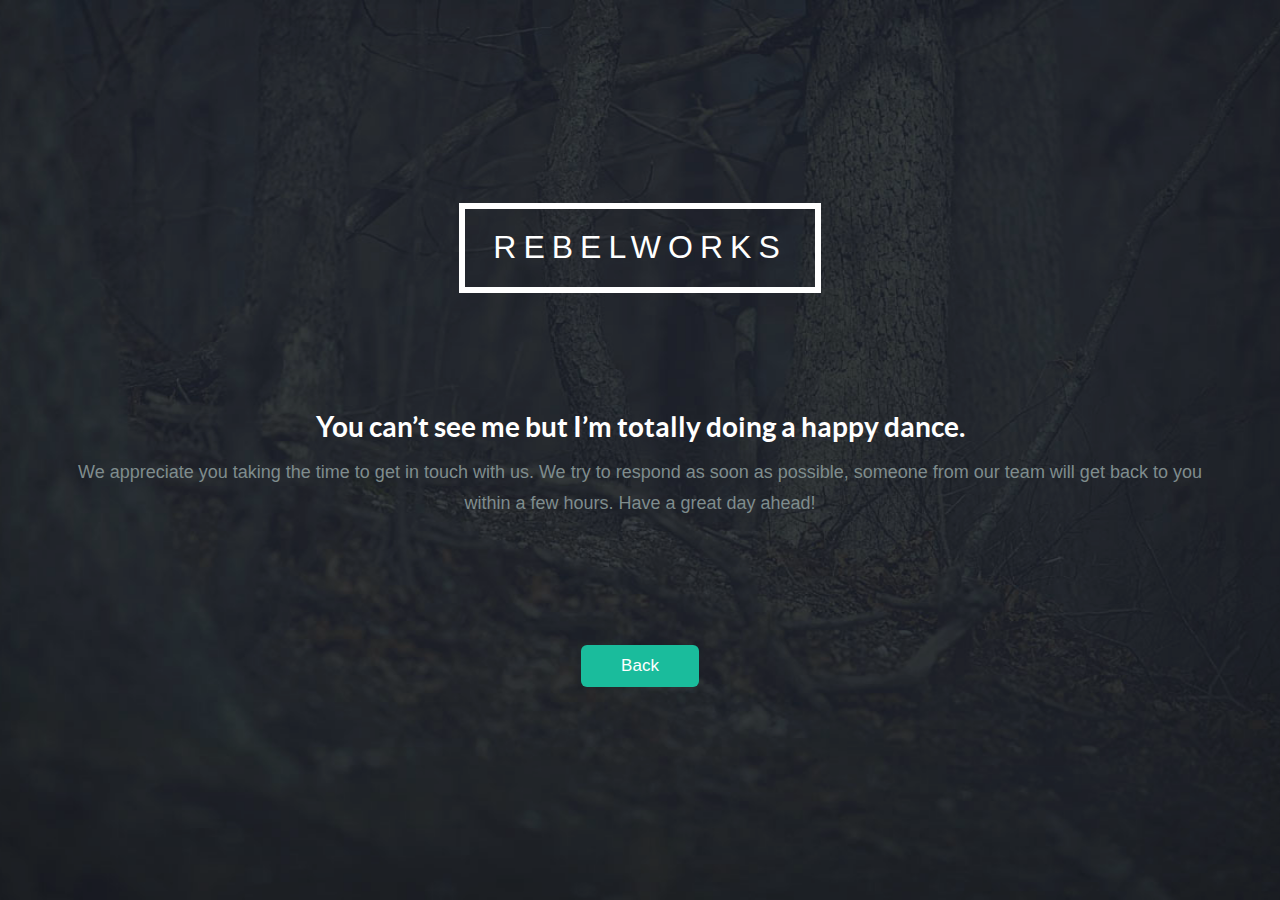
==== commit 8204fd13: "Enlarged Logo" ====
--- a/thanks.html
+++ b/thanks.html
@@ -23,7 +23,7 @@
 				<div>
 					<div class="container">
 						<div class="hero-unit hero-unit-bordered">
-							<h1 style="font-size:13px;padding: 9px 11px;letter-spacing: 3px;border-width:3px;">REBELWORKS</h1>
+							<h1 style="font-size:32px;padding: 21px 28px;letter-spacing: 7px;border-width:6px;">REBELWORKS</h1>
 						</div>
 						<div class="message">
 							<h5>
--- a/css/style.css
+++ b/css/style.css
@@ -4,11 +4,13 @@
 //   border-top-color: #34495e !important;
 // }
 /* styles from flat-ui-free2.0.0-fix.less files */
+html {height: 100%;}
 body {
   color: #34495e;
   font-family: "Helvetica Neue", Helvetica, Arial, sans-serif;
   font-size: 14px;
   line-height: 1.231;
+  height: 100%;
 }
 // input,
 // button,
@@ -429,6 +431,7 @@
   position: relative;
   z-index: 2;
   background: #fff;
+  height: 100%;
 }
 .header-background {
   position: absolute;
@@ -801,6 +804,8 @@
   -moz-background-size: cover;
   -o-background-size: cover;
   background-size: cover;
+  min-width: 100%;
+  min-height: 100%;
   opacity: 20;
   filter: alpha(opacity=2000);
   opacity: 0.2;
@@ -832,7 +837,7 @@
 .header-10-sub {
   position: relative;
   z-index: 50;
-  height: 800px;
+  height: 100%;
   color: white;
   text-align: center;
 }
